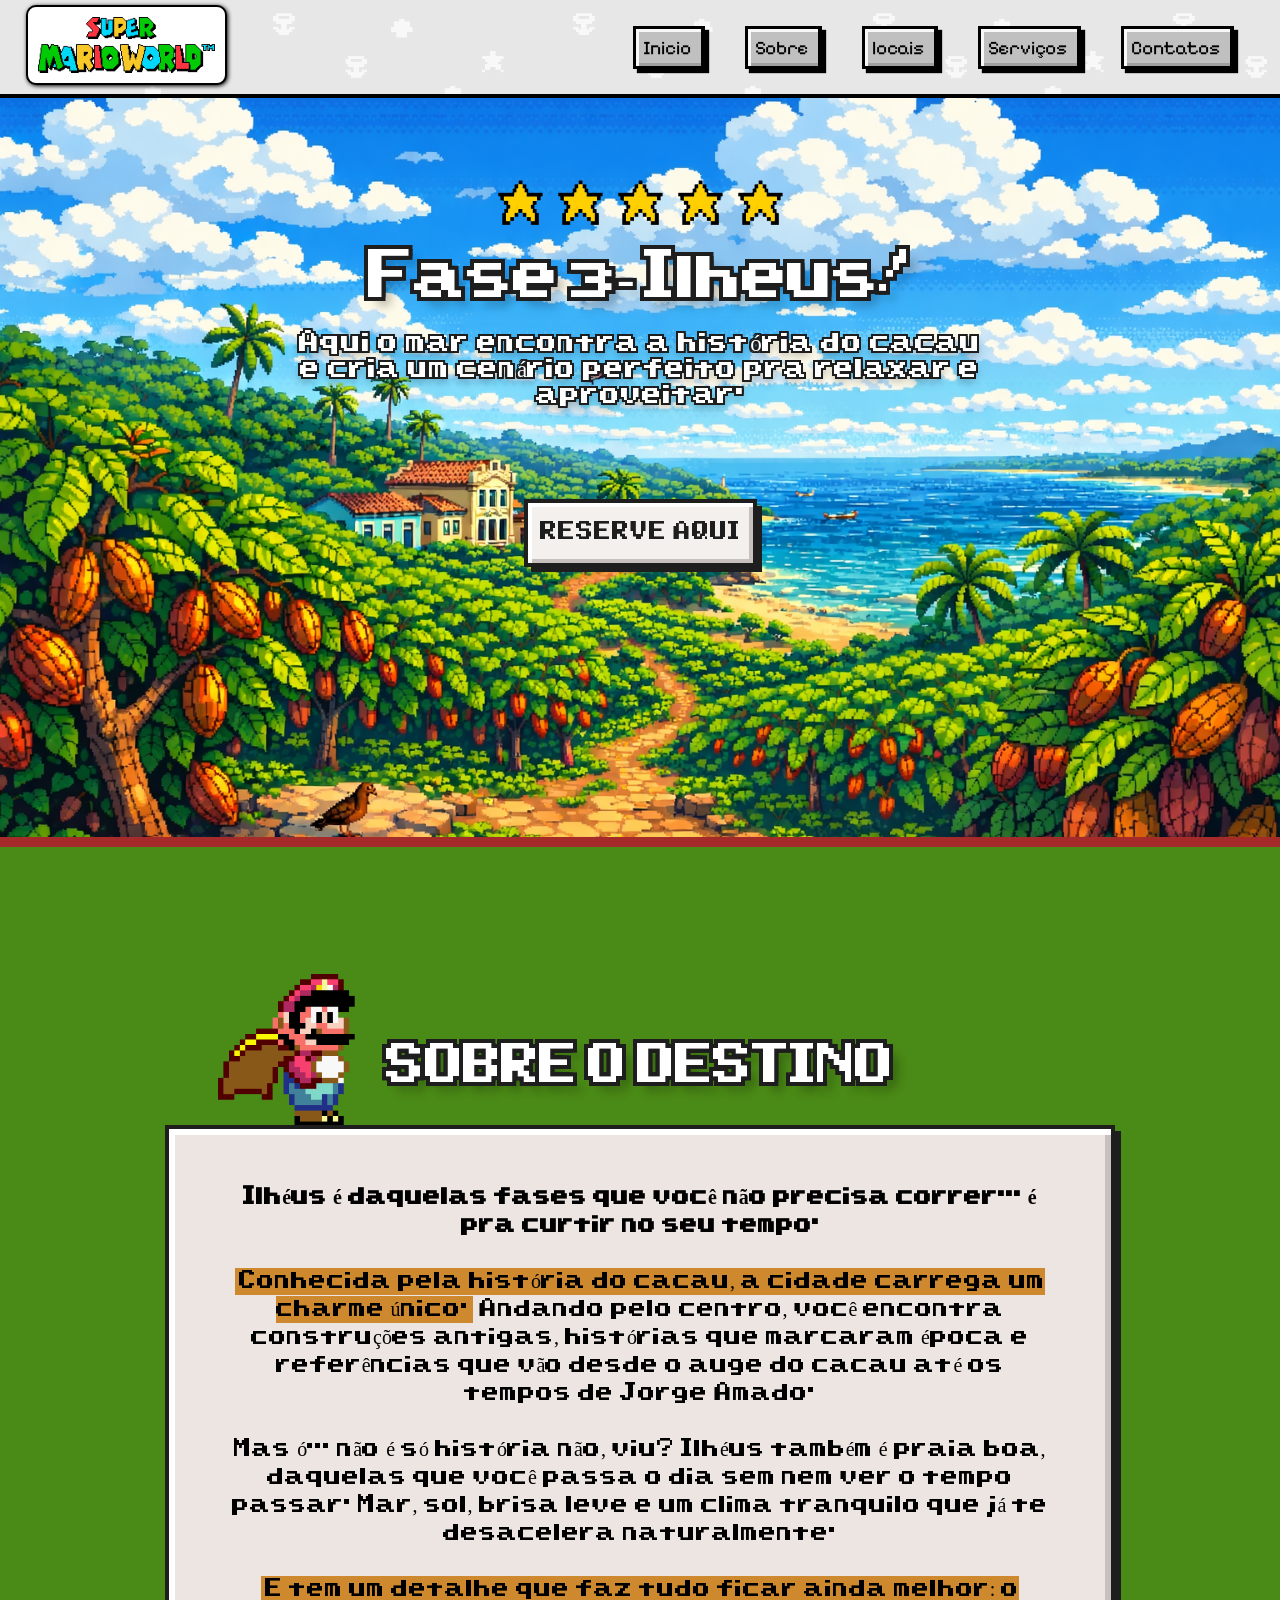
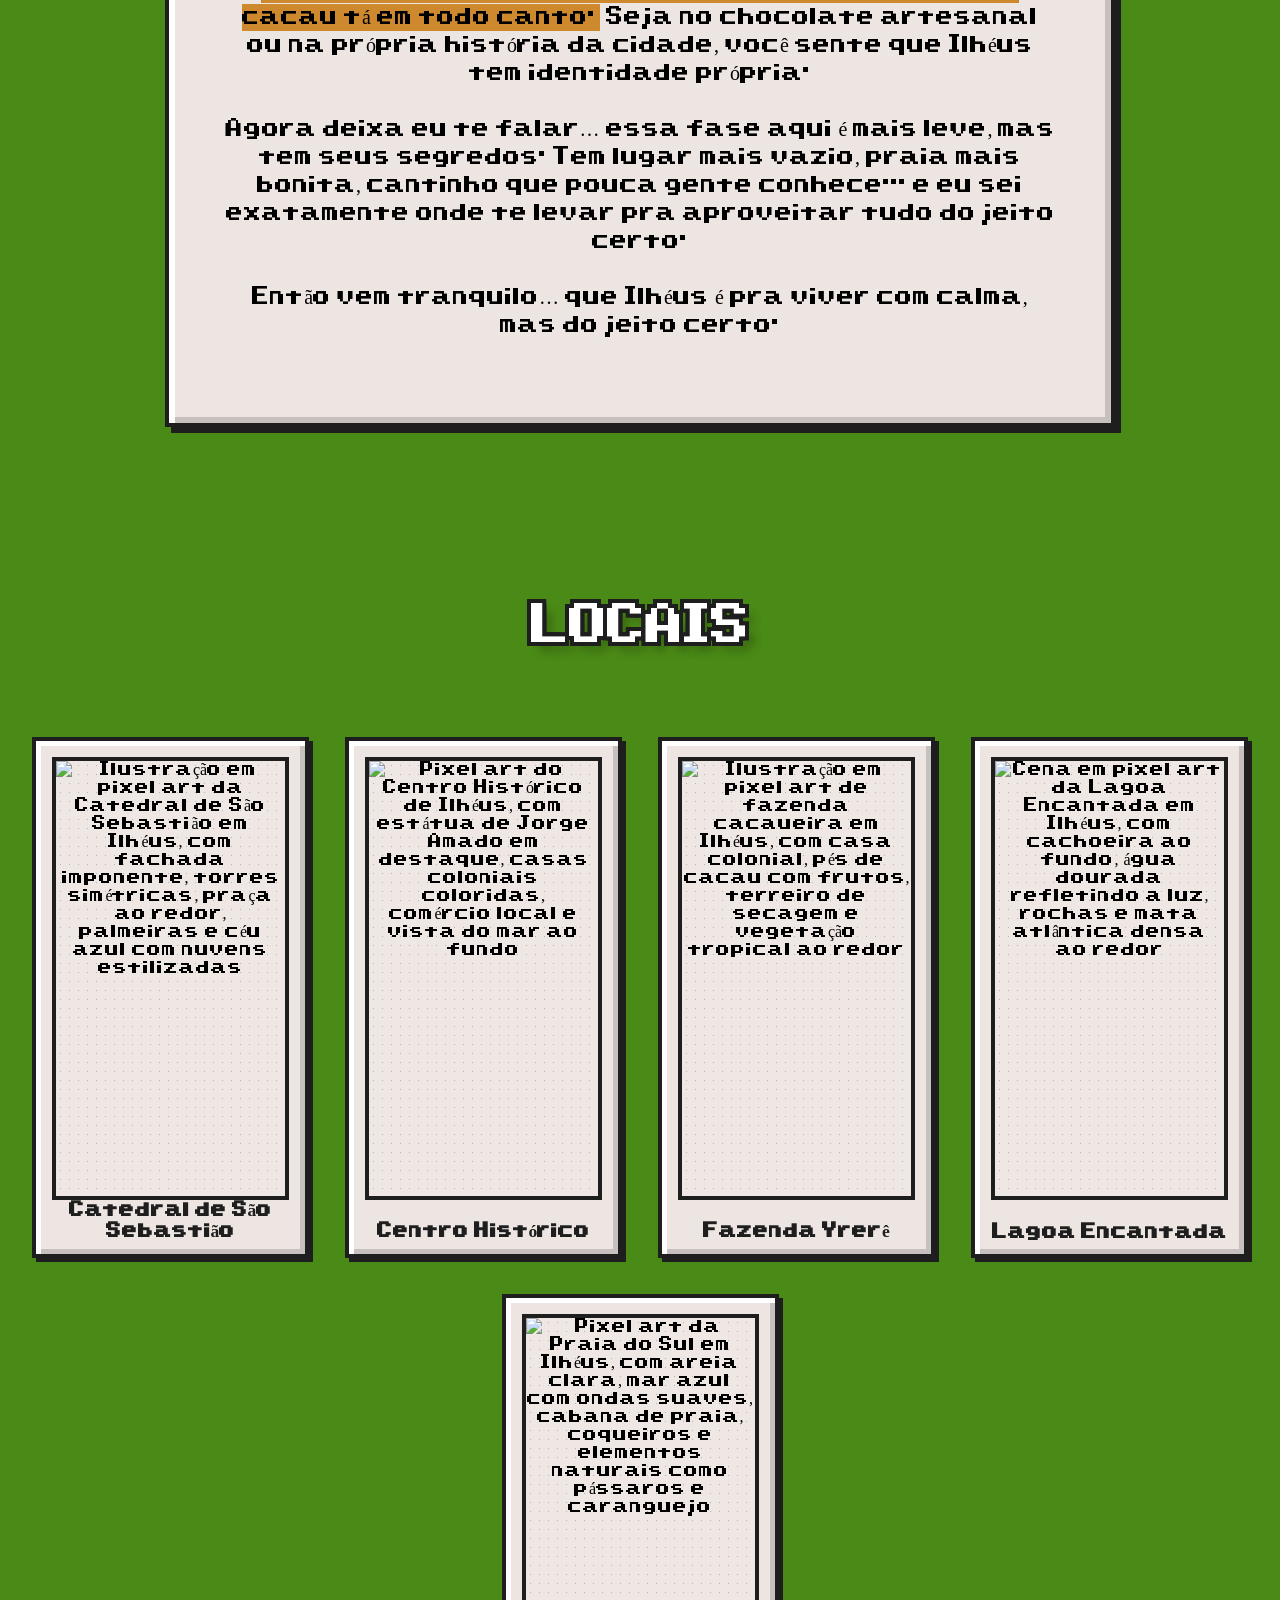
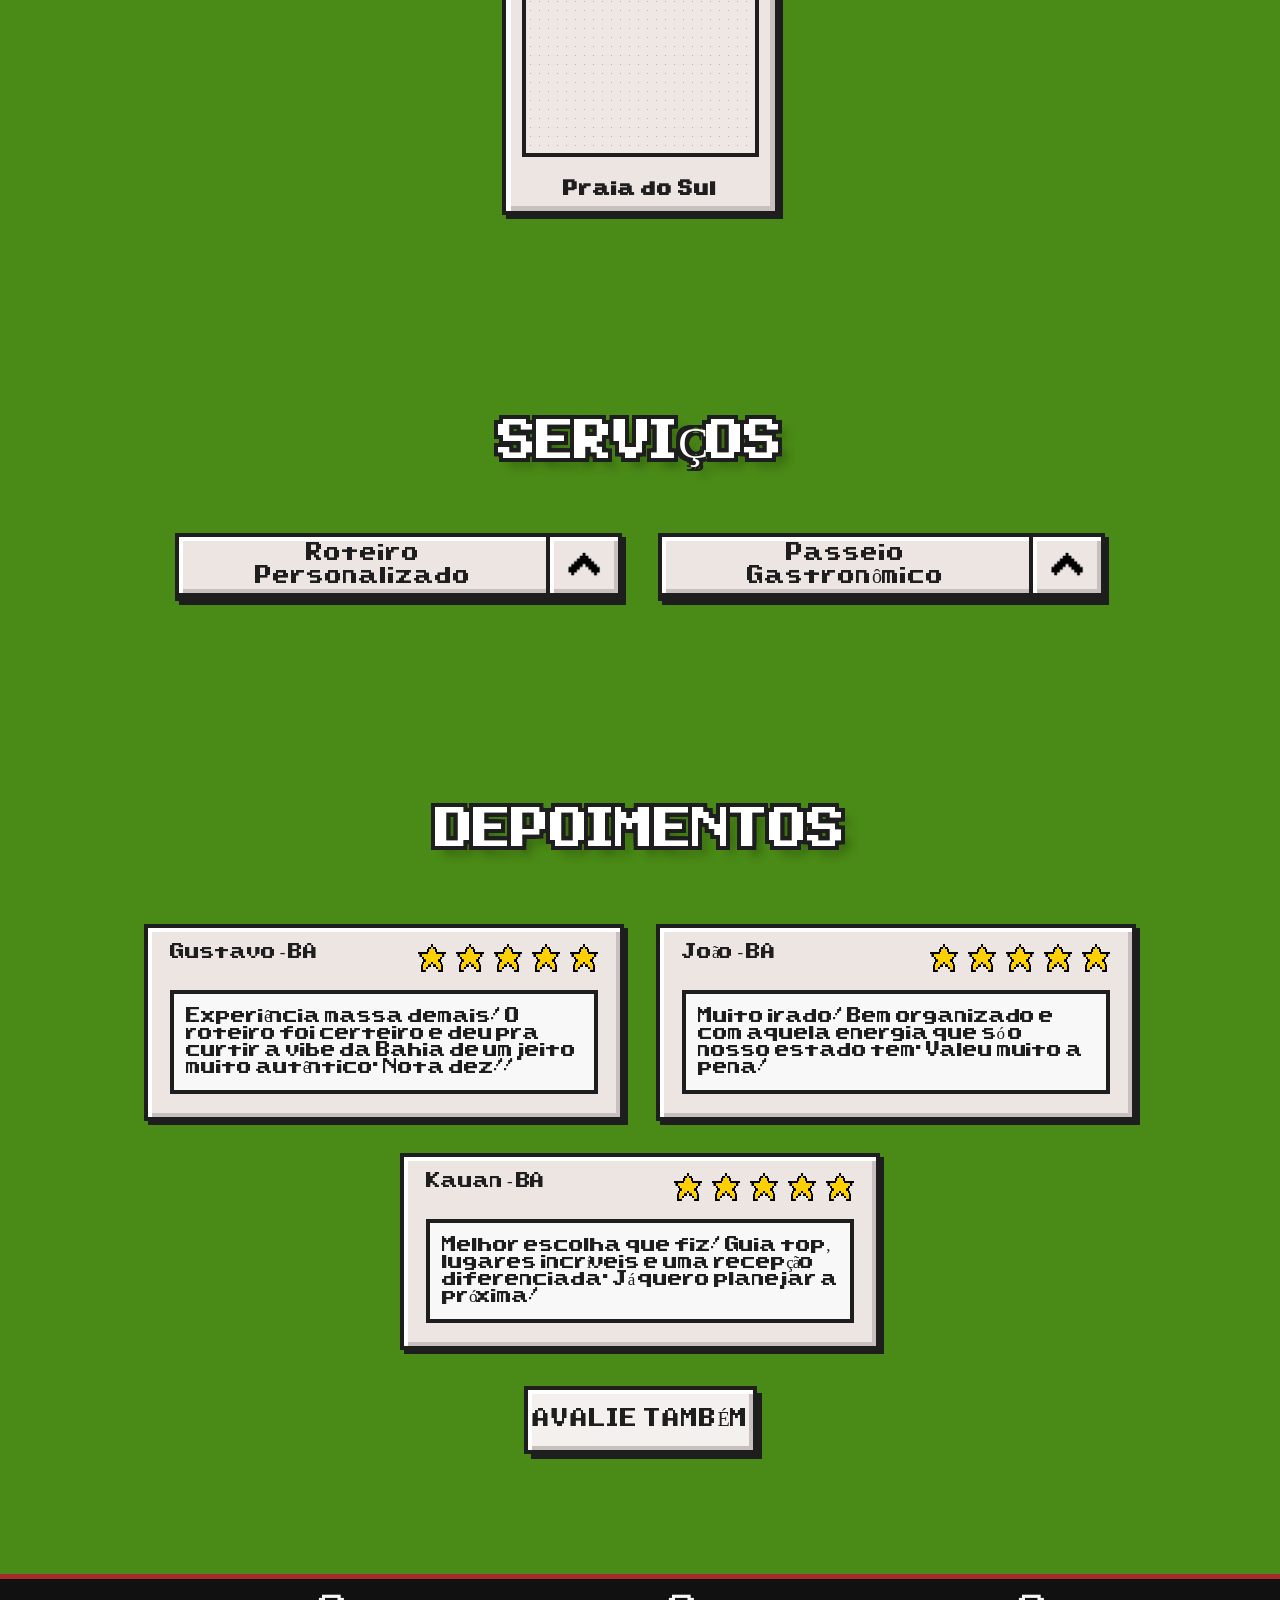
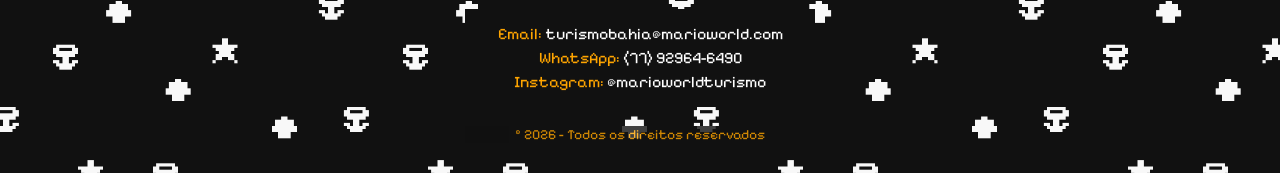
==== Destinos- Mário Guia de Turístico/ilheus.html @ 66b061ff "Add files via upload" ====
<!DOCTYPE html>
<html lang="pt-BR">
    <head>
        <title>Ilhéus- Super Mario World</title>
        <link rel="stylesheet" href="estilização.css">
    </head>
    <body>
     <!--======================================================= Cabeçalho =======================================================-->
    <header>
        <div class="container">
            <nav class="menu-navegacao">
                <a href="../index.html#Inicio">
                    <img src="../imagens/SuperMarioWorldLogo.png" alt="Logo do super Mario World ">
                </a>
                
                <ul id="menu" class="botao-hover">
                    <li><a href="#ilheus">Inicio</a></li>
                    <li><a href="#Sobre">Sobre</a></li>
                    <li><a href="#locais">locais</a></li>
                    <li><a href="#Servicos">Serviços</a></li>
                    <li><a href="#contato">Contatos</a></li>
                </ul>
            </nav>

            <button id="btn-menu" class="botao-abrir-navegacao"></button>
        </div>
    </header>
        <main>
            <!--Destinos JV-->
            <div class="destinos">
                <section id="ilheus">
                    <!--Hero-->
                    <div class="fundo1ilheus">
                        <section class="hero"> 
                            <div class="avaliacao-geral">
                                <img src="./Icons/estrela.png" alt="estrela">
                                <img src="./Icons/estrela.png" alt="estrela">
                                <img src="./Icons/estrela.png" alt="estrela">
                                <img src="./Icons/estrela.png" alt="estrela">
                                <img src="./Icons/estrela.png" alt="estrela">
                            </div>
                            <h1>Fase 3- Ilheus!</h1>
                            <p class="subtitulo">Aqui o mar encontra a história do cacau e cria um cenário perfeito pra relaxar e aproveitar.</p>
                            <form>
                                <button class="cta">RESERVE AQUI</button>
                            </form>
                        </section>
                    </div>
                    <!--Sobre o Destino-->
                    <div class="fundo2ilheus">
                    <section class="sobre" id="Sobre">
                        <h2>SOBRE O DESTINO</h2>
                        <div class="box-sobre">
                        <div class="text3">
                        <p> <strong>Ilhéus é daquelas fases que você não precisa correr... é pra curtir no seu tempo.</strong></p> <br>
                        <p><span class="destaquetext3">Conhecida pela história do cacau, a cidade carrega um charme único.</span> Andando pelo centro, você encontra construções antigas, histórias que marcaram época e referências que vão desde o auge do cacau até os tempos de Jorge Amado.</p> <br>
                        <p>Mas ó... não é só história não, viu? Ilhéus também é praia boa, daquelas que você passa o dia sem nem ver o tempo passar. Mar, sol, brisa leve e um clima tranquilo que já te desacelera naturalmente.</p> <br>
                        <p><span class="destaquetext3">E tem um detalhe que faz tudo ficar ainda melhor: o cacau tá em todo canto.</span> Seja no chocolate artesanal ou na própria história da cidade, você sente que Ilhéus tem identidade própria.</p> <br>
                        <p>Agora deixa eu te falar… essa fase aqui é mais leve, mas tem seus segredos. Tem lugar mais vazio, praia mais bonita, cantinho que pouca gente conhece... e eu sei exatamente onde te levar pra aproveitar tudo do jeito certo.</p> <br>
                        <p>Então vem tranquilo… que Ilhéus é pra viver com calma, mas do jeito certo.</p> <br>
                        </div>
                        </div>
                    </section>
                    <!--Locais-->
                    <section class="locais" id="locais">
                            <h2>LOCAIS</h2>
                            <div class="carrossel-locais">
                                <!-- 1-CATEDRAL DE SÃO SEBASTIÃO -->
                                <article class="card-local">
                                    <div class="imagem-local">
                                        <img src="./Imagens Ilhéus/catedralsaosebastiao.png" alt="Ilustração em pixel art da Catedral de São Sebastião em Ilhéus, com fachada imponente, torres simétricas, praça ao redor, palmeiras e céu azul com nuvens estilizadas">
                                        <div class="info-hover">
                                            <h4>Catedral de São Sebastião</h4>
                                            <p>Uma das construções mais marcantes da cidade, com arquitetura imponente bem no coração de Ilhéus.</p>
                                        </div>
                                        <div class="nome-local">
                                        <h3>Catedral de São Sebastião</h3>
                                        </div>
                                    </div>
                                </article>
                                <!-- 2-CENTRO HISTÓRICO -->
                                <article class="card-local">
                                    <div class="imagem-local">
                                        <img src="./Imagens Ilhéus/centrohistórico.png" alt="Pixel art do Centro Histórico de Ilhéus, com estátua de Jorge Amado em destaque, casas coloniais coloridas, comércio local e vista do mar ao fundo">
                                        <div class="info-hover">
                                            <h4>Centro Histórico</h4>
                                            <p>Casarões antigos, ruas charmosas e muita história ligada ao ciclo do cacau. É onde a cidade mostra sua essência.</p>
                                        </div>
                                        <div class="nome-local">
                                        <h3>Centro Histórico</h3>
                                        </div>
                                    </div>
                                </article>
                                <!-- 3-FAZENDA YRECE -->
                                <article class="card-local">
                                    <div class="imagem-local">
                                        <img src="./Imagens Ilhéus/fazendayrece.png" alt="Ilustração em pixel art de fazenda cacaueira em Ilhéus, com casa colonial, pés de cacau com frutos, terreiro de secagem e vegetação tropical ao redor">
                                        <div class="info-hover">
                                            <h4>Fazenda Yrerê</h4>
                                            <p>Uma experiência imersiva no mundo do cacau, onde você conhece todo o processo até virar chocolate.</p>
                                        </div>
                                        <div class="nome-local">
                                        <h3>Fazenda Yrerê</h3>
                                        </div>
                                    </div>
                                </article>
                                <!-- 4-LAGOA ENCANTADA -->
                                <article class="card-local">
                                    <div class="imagem-local">
                                        <img src="./Imagens Ilhéus/lagoaencantada.png" alt="Cena em pixel art da Lagoa Encantada em Ilhéus, com cachoeira ao fundo, água dourada refletindo a luz, rochas e mata atlântica densa ao redor">
                                        <div class="info-hover">
                                            <h4>Lagoa Encantada</h4>
                                            <p>Um cenário tranquilo cercado por natureza, com águas calmas e um clima perfeito pra relaxar.</p>
                                        </div>
                                        <div class="nome-local">
                                        <h3>Lagoa Encantada</h3>
                                        </div>
                                    </div>
                                </article>
                                <!-- 5-PRAIA DO SUL -->
                                <article class="card-local">
                                    <div class="imagem-local">
                                        <img src="./Imagens Ilhéus/praiadosul.png" alt="Pixel art da Praia do Sul em Ilhéus, com areia clara, mar azul com ondas suaves, cabana de praia, coqueiros e elementos naturais como pássaros e caranguejo">
                                        <div class="info-hover">
                                            <h4>Praia do Sul</h4>
                                            <p>Mais tranquila e extensa, perfeita pra relaxar e curtir o mar com mais sossego.</p>
                                        </div>
                                        <div class="nome-local">
                                        <h3>Praia do Sul</h3>
                                        </div>
                                    </div>
                                </article>
                            </div>
                    </section>
                    <!--Serviços-->
                    <section class="servicos" id="Servicos">
                            <h2>SERVIÇOS</h2>
                            <div class="lista-servicos">
                                <details class="servico-card">
                                <summary class="servico-topo">
                                    <span class="servico-titulo">Roteiro Personalizado</span>
                                    <span class="servico-icone"><img src="./Icons/setavertical.png"></span>
                                </summary>

                                <div class="servico-conteudo">
                                    <img src="./Gifs/giff6.png" alt="Mapa em pixel art estilo retrô representando Ilhéus, com litoral cercado pelo mar, rios, vegetação tropical e construções históricas. Caminhos interligados conectam diferentes pontos turísticos, enquanto Mario percorre o trajeto, simbolizando a criação de um roteiro personalizado pela região.">
                                </div>
                                </details>

                                <details class="servico-card">
                                <summary class="servico-topo">
                                    <span class="servico-titulo">Passeio Gastronômico</span>
                                    <span class="servico-icone"><img src="./Icons/setavertical.png"></span>
                                </summary>

                                <div class="servico-conteudo">
                                    <img src="./Gifs/giff7.png" alt="Cenário em pixel art estilo plataforma ambientado em Ilhéus, com arquitetura histórica, ruas elevadas e vista para o mar ao fundo. Mario caminha pelo cenário enquanto ícones flutuantes de cacau aparecem no ar, representando a tradição local e a experiência gastronômica ligada ao chocolate e aos produtos da região.">
                                </div>
                                </details>
                            </div>
                    </section>
                    <!--Depoimentos-->
                    <section class="depoimentos">
                            <h2>DEPOIMENTOS</h2>
                            <div class="depoimentos-lista">
                                <article class="depoimento-card">
                                <div class="depoimento-topo">
                                    <h3>Gustavo - BA</h3>
                                    <div class="depoimento-estrelas">
                                        <img src="./Icons/estrela.png" alt="estrela">
                                        <img src="./Icons/estrela.png" alt="estrela">
                                        <img src="./Icons/estrela.png" alt="estrela">
                                        <img src="./Icons/estrela.png" alt="estrela">
                                        <img src="./Icons/estrela.png" alt="estrela">
                                    </div>
                                </div>
                                <p>Experiência massa demais! O roteiro foi certeiro e deu pra curtir a vibe da Bahia de um jeito muito autêntico. Nota dez!!</p>
                                </article>
                                <article class="depoimento-card">
                                <div class="depoimento-topo">
                                    <h3>João - BA</h3>
                                    <div class="depoimento-estrelas">
                                        <img src="./Icons/estrela.png" alt="estrela">
                                        <img src="./Icons/estrela.png" alt="estrela">
                                        <img src="./Icons/estrela.png" alt="estrela">
                                        <img src="./Icons/estrela.png" alt="estrela">
                                        <img src="./Icons/estrela.png" alt="estrela">
                                    </div>
                                </div>
                                <p>Muito irado! Bem organizado e com aquela energia que só o nosso estado tem. Valeu muito a pena!</p>
                                </article>
                                <article class="depoimento-card">
                                <div class="depoimento-topo">
                                    <h3>Kauan - BA</h3>
                                    <div class="depoimento-estrelas">
                                        <img src="./Icons/estrela.png" alt="estrela">
                                        <img src="./Icons/estrela.png" alt="estrela">
                                        <img src="./Icons/estrela.png" alt="estrela">
                                        <img src="./Icons/estrela.png" alt="estrela">
                                        <img src="./Icons/estrela.png" alt="estrela">
                                    </div>
                                </div>
                                <p>Melhor escolha que fiz! Guia top, lugares incríveis e uma recepção diferenciada. Já quero planejar a próxima!</p>
                                </article>
                            </div>
                            <!--Inputs-->
                            <div>
                                <button type="button" class="cta" onclick="document.getElementById('modal-ilheus').showModal()">AVALIE TAMBÉM</button>
                                <dialog id="modal-ilheus">
                                <form method="dialog">
                                    <div class="campo-nome">
                                        <label>Nome:</label> <br>
                                        <input type="text" required placeholder="Digite seu nome completo aqui..."> <br>
                                    </div>
                                    <div class="campo-email">
                                        <label>Email:</label> <br>
                                        <input type="email" required placeholder="Digite seu e-mail aqui..."> <br>
                                    </div>
                                    <div class="campo-localizacao">
                                        <label for="estado">Localização:</label> <br>
                                        <select id="estado" required>
                                            <option value="" disabled selected>Selecione seu estado:</option>
                                            <option value="AC">Acre</option>
                                            <option value="AL">Alagoas</option>
                                            <option value="AP">Amapá</option>
                                            <option value="AM">Amazonas</option>
                                            <option value="BA">Bahia</option>
                                            <option value="CE">Ceará</option>
                                            <option value="DF">Distrito Federal</option>
                                            <option value="ES">Espírito Santo</option>
                                            <option value="GO">Goiás</option>
                                            <option value="MA">Maranhão</option>
                                            <option value="MT">Mato Grosso</option>
                                            <option value="MS">Mato Grosso do Sul</option>
                                            <option value="MG">Minas Gerais</option>
                                            <option value="PA">Pará</option>
                                            <option value="PB">Paraíba</option>
                                            <option value="PR">Paraná</option>
                                            <option value="PE">Pernambuco</option>
                                            <option value="PI">Piauí</option>
                                            <option value="RJ">Rio de Janeiro</option>
                                            <option value="RN">Rio Grande do Norte</option>
                                            <option value="RS">Rio Grande do Sul</option>
                                            <option value="RO">Rondônia</option>
                                            <option value="RR">Roraima</option>
                                            <option value="SC">Santa Catarina</option>
                                            <option value="SP">São Paulo</option>
                                            <option value="SE">Sergipe</option>
                                            <option value="TO">Tocantins</option>
                                        </select> 
                                    </div>
                                    <div class="avaliacao-individual">
                                    <label>Sua Avaliação:</label> <br>
                                        <img src="./Icons/estrela.png">
                                        <img src="./Icons/estrela.png">
                                        <img src="./Icons/estrela.png">
                                        <img src="./Icons/estrela.png">
                                        <img src="./Icons/estrela.png">
                                    </div>
                                    <div>
                                        <label>Digite seu comentário:</label> <br>
                                        <textarea placeholder="Digite aqui..."></textarea> <br>
                                    </div>
                                    <div>
                                        <input type="checkbox"><label>Desejo receber novidades e promoções por e-mail.</label> <br>
                                    </div>
                                    <div>
                                        <button type="button" onclick="document.getElementById('modal-ilheus').close()">NÃO ENVIAR</button> 
                                        <button type="submit">ENVIAR</button>
                                    </div>
                                </form>
                                </dialog>
                            </div>
                    </section>
                    </div>
                </section>
            </div>
        </main>
        <footer id="contato" class="rodape">
        <div class="container-rodape">
            <div class="contato">
                <p>Email: <a href="mailto:turismobahia@marioworld.com">turismobahia@marioworld.com</a></p>
                <p>WhatsApp: <a href="https://wa.me/5599999999999" target="_blank">(77) 92964-6490</a></p>
                <p>Instagram: <a href="https://instagram.com/seuusuario" target="_blank">@marioworldturismo</a></p>
            </div>

            <div class="direitos">
                <p>© 2026 - Todos os direitos reservados</p>
            </div>
        </div>
        </footer>
        <script src="script.js"></script>
    </body>
</html>
---- Destinos- Mário Guia de Turístico/estilização.css ----
/* Declaração de Fonte */
@font-face {
  font-family: 'FontePadrao';
  src: url('./Fontes/fontsupermario.ttf');
}
@font-face {
  font-family: "FontePadrão";
  src: url('../Destinos- Mário Guia de Turístico/Fontes/PixelifySans-VariableFont_wght.ttf');
}

/* Padronização */
* {
  margin: 0;
  padding: 0;
  box-sizing: border-box;
}
html {
  scroll-padding-top: 80px;
  scroll-behavior: smooth;
}

header, footer{
  font-family: "FontePadrão";
}

body {
  padding-top: 80px;
  width: 100%;
  margin: 0 auto;
  text-align: center;
  font-family: 'FontePadrao';
}

button,
input,
textarea,
select {
  font-family: 'FontePadrao';
}

h1 {
  font-size: 54px;
  font-weight: 400;
  line-height: 0.95;
  letter-spacing: -0.06em;
  text-align: center;
  color: #ffffff;

  width: 602px;
  margin: 0 auto;
  padding-bottom: 25px;

  text-shadow:
    4px 0 0 #1e1e1e,
    -4px 0 0 #1e1e1e,
    0 4px 0 #1e1e1e,
    0 -4px 0 #1e1e1e,
    4px 4px 0 #1e1e1e,
    -4px -4px 0 #1e1e1e,
    4px -4px 0 #1e1e1e,
    -4px 4px 0 #1e1e1e,
    9px 9px 9.4px rgba(0, 0, 0, 0.25);
}

h2 {
  font-size: 45px;
  font-weight: 400;
  line-height: 0.95;
  letter-spacing: -0.06em;
  text-align: center;
  color: #ffffff;

  width: 602px;
  margin: 0 auto;
  padding-bottom: 35px;

  text-shadow:
    4px 0 0 #1e1e1e,
    -4px 0 0 #1e1e1e,
    0 4px 0 #1e1e1e,
    0 -4px 0 #1e1e1e,
    4px 4px 0 #1e1e1e,
    -4px -4px 0 #1e1e1e,
    4px -4px 0 #1e1e1e,
    -4px 4px 0 #1e1e1e,
    9px 9px 9.4px rgba(0, 0, 0, 0.25);
}

.sobre h2 {
  position: relative;
}

.sobre h2::before {
  content: "";
  position: absolute;
  left: -150px; /* distância da esquerda */
  transform: translateY(-60%);

  width: 200px;
  height: 200px;

  background-image: url("giffmario.gif");
  background-size: contain;
  background-repeat: no-repeat;
}

/* Hero */

.fundo1chapada, .fundo1ilheus, .fundo1porto, .fundo1salvador{
  background-size: cover;
  background-repeat: no-repeat;
  background-position: center;

  padding-top: 100px;
  padding-bottom: 250px;

  border-bottom: 10px solid brown;
}
.fundo1chapada {
  background-image: url(./Wallpapers/Fundo1/1_wallpaper.png);
}

.fundo1salvador{
  background-image: url(./Wallpapers/Fundo1/2_wallpaper.png);
}

.fundo1ilheus{
  background-image: url(./Wallpapers/Fundo1/3_wallpaper.png);
  padding-bottom: 270px;
}

.fundo1porto{
  background-image: url(./Wallpapers/Fundo1/4_wallpaper.png);
}

.avaliacao-geral img{
  margin-bottom: 15px;
  width: 45px;
  height: 45px;
}

.avaliacao-geral {
  display: flex;
  justify-content: center;
  align-items: center;
  gap: 15px;
  margin-bottom: 15px;
}

.subtitulo {
  color: #ffffff;
  font-size: 23px;
  text-align: center;
  width: 700px;
  min-height: 38px;
  margin: 0 auto;
  padding-bottom: 90px;

  text-shadow:
    2px 0 0 #1E1E1E,
    -2px 0 0 #1E1E1E,
    0 2px 0 #1E1E1E,
    0 -2px 0 #1E1E1E,
    2px 2px 0 #1E1E1E,
    -2px 2px 0 #1E1E1E,
    2px -2px 0 #1E1E1E,
    -2px -2px 0 #1E1E1E,
    0 5px 8px rgba(0, 0, 0, 0.35);
}

.cta {
  margin: 0 auto;
  width: 233px;
  height: 68px;

  display: flex;
  align-items: center;
  justify-content: center;

  border: 4px solid #1E1E1E;
  border-radius: 0;
  background-color: #F3F0EE;

  color: #1E1E1E;
  font-size: 20px;
  line-height: 1;
  text-align: center;

  cursor: pointer;
  position: relative;
  box-sizing: border-box;
  overflow: hidden;

  box-shadow:
    6px 6px 0 -1px #1E1E1E,
    inset 4px 4px 0 0 #FFFFFF,
    inset -4px -4px 0 0 #C8BFBF;

  transition: transform 0.12s ease, box-shadow 0.12s ease;
}

.cta:hover {
  transform: translateY(-2px);
  box-shadow:
    6px 6px 0 #1E1E1E,
    inset 2px 2px 0 #FFFFFF,
    inset -2px -2px 0 #C8BFBF;
}

.cta:active {
  transform: translateY(2px);
  box-shadow:
    2px 2px 0 #1E1E1E,
    inset 2px 2px 0 #FFFFFF,
    inset -2px -2px 0 #C8BFBF;
}



/* Sobre o Destino */
.sobre {
  display: flex;
  flex-direction: column;
  padding-top: 200px;
  padding-bottom: 90px;
}

.text1 {
  width: 100%;
  max-width: 900px;   /* largura ideal de leitura */
  margin: 0 auto;     /* centraliza o texto dentro da box */
  text-align: center;
  font-size: 18px;
  line-height: 1.6;
}

.box-sobre {
  width:100%;
  max-width: 950px;
  min-height: 571px;
  background: #ede5e2;
  border: 4px solid #1e1e1e;
  box-sizing: border-box;
  padding: 55px 55px;

  margin: 0 auto; /* 🔥 ISSO CENTRALIZA */

  /* sombra externa */
  box-shadow:
    6px 6px 0 #1E1E1E,
    inset 6px 6px 0 #FFFFFF,
    inset -6px -6px 0 #C8BFBF;
}

/* responsivo */
@media (max-width: 900px) {
  .sobre h2 {
    font-size: 36px;
  }

  .box-sobre {
    max-width: 95%;
    padding: 32px 24px;
    min-height: auto;
  }

  .text1 {
    font-size: 14px;
    line-height: 1.6;
  }
}

@media (max-width: 600px) {
  .sobre h2 {
    font-size: 24px;
  }

  .box-sobre {
    padding: 24px 18px;
  }

  .text1 {
    font-size: 11px;
    line-height: 1.7;
  }

  .text1 p {
    margin-bottom: 20px;
  }
}

.destaquetext1{
  background: #6bbafa;
  padding: 2px 4px;
}

.text2 {
  font-size: 20px;
  max-width: 950px;   /* controla largura do texto */
  margin: 0 auto;     /* centraliza */
  text-align: center; /* já combina com seu layout */
  line-height: 1.4;
}

.destaquetext2 {
  background: #f34a4a;
  padding: 2px 4px;
}

.text3 {
  font-size: 20px;
  max-width: 950px;   /* controla largura do texto */
  margin: 0 auto;     /* centraliza */
  text-align: center; /* já combina com seu layout */
  line-height: 1.4;
}
.destaquetext3{
  background: #ce892e;
  padding: 2px 4px
}

.text4 {
  font-size: 20px;
  max-width: 950px;   /* controla largura do texto */
  margin: 0 auto;     /* centraliza */
  text-align: center; /* já combina com seu layout */
  line-height: 1.4;
}

.destaquetext4{
  background: #49ca54;
  padding: 2px 4px
}

.fundo2chapada {
  background-color: #e0973b;
}

.fundo2salvador {
  background-color: #3792d1;
}

.fundo2ilheus{
  background-color: #4a8a16;
}

.fundo2porto{
  background-color: #feea88;
}

.box-sobre {
  position: relative; /* importante */
}



/* Paisagens */
.paisagens {
  padding: 90px 0;
  display: flex;
  flex-direction: column;
  align-items: center;
  gap: 32px;
}

.galeria {
    width: min(1080px, 100%);
    aspect-ratio: 1080 / 553;
    background-color: #EDE5E2;
    border: 4px solid #1E1E1E;
    box-sizing: border-box;
    position: relative;
    overflow: visible;
    display: flex;
    align-items: center;
    justify-content: center;
    box-shadow:
        6px 6px 0 #1E1E1E,
        inset 6px 6px 0 #FFFFFF,
        inset -6px -6px 0 #C8BFBF;
}

.galeria:after {
  content: "";
  position: absolute;
  inset: 0;
  pointer-events: none;
  opacity: 0.08;
  background-image: radial-gradient(#000000 0.4px, transparent 0.4px);
  background-size: 7px 7px;
}

.galeria-trilho {
  width: calc(100% - 52px);
  height: calc(100% - 52px);
  border: 4px solid #1E1E1E;
  background-color: #F4EFEC;
  overflow: hidden;
  position: relative;
  box-sizing: border-box;
  z-index: 1;
}

.galeria-trilho:after {
  content: "";
  position: absolute;
  inset: 0;
  pointer-events: none;

  box-shadow: inset 14px 14px 18px rgba(0, 0, 0, 0.28);

  z-index: 2;
}

.slide {
  position: absolute;
  inset: 0;
  opacity: 0;
  transform: scale(1.08);
  transition: opacity 0.4s ease, transform 0.4s ease;
  width: 100%;
  height: 100%;
  object-fit: cover;
}

.slide.ativo {
  opacity: 1;
  transform: scale(1);
  z-index: 1;
}

.galeria-trilho img {
  width: 100%;
  height: 100%;
  object-fit: cover;

}

.galeria-wrapper {
  width: 100%;
  max-width: 1200px;
  padding: 0 16px;
  box-sizing: border-box;
  display: flex;
  align-items: center;
  justify-content: center;
  gap: 40px;
}

.controle {
  width: 56px;
  height: 56px;
  background-color: #EDE5E2;
  border: 4px solid #1E1E1E;
  cursor: pointer;
  flex-shrink: 0;
  box-sizing: border-box;
  display: flex;
  align-items: center;
  justify-content: center;
  box-shadow:
    4px 4px 0 #1E1E1E,
    inset 2px 2px 0 #FFFFFF,
    inset -2px -2px 0 #C8BFBF;
  transition: transform 0.12s ease, box-shadow 0.12s ease, filter 0.12s ease;
}

.controle.anterior,
.controle.proximo {
  display: flex;
  align-items: center;
  justify-content: center;
}

.controle img {
  width: 70px;
  height: 70px;
}

.controle:hover {
  transform: translateY(-2px);
  box-shadow:
    6px 6px 0 #1E1E1E,
    inset 2px 2px 0 #FFFFFF,
    inset -2px -2px 0 #C8BFBF;
  filter: brightness(1.03);
}

.controle:active {
  transform: translateY(2px);
  box-shadow:
    2px 2px 0 #1E1E1E,
    inset 2px 2px 0 #FFFFFF,
    inset -2px -2px 0 #C8BFBF;
  filter: brightness(0.96);
}



/* Cidades, Vilas e Locais*/
.locais {
  padding: 90px 0;
  display: flex;
  flex-direction: column;
  align-items: center;
  gap: 32px;
  overflow-x: hidden;
}

.carrossel-locais {
  width: 100%;
  max-width: 1600px;
  margin: 0 auto;

  display: flex;
  flex-wrap: wrap;
  justify-content: center;
  gap: 36px;

  grid-template-columns: repeat(auto-fit, 277px);
  justify-content: center;
  gap: 36px 36px;

  padding: 20px 32px 28px;
  box-sizing: border-box;
}

.carrossel-locais::-webkit-scrollbar {
  height: 10px;
}

.carrossel-locais::-webkit-scrollbar-track {
  background: rgba(0, 0, 0, 0.12);
}

.carrossel-locais::-webkit-scrollbar-thumb {
  background: #EDE5E2;
  border: 2px solid #1E1E1E;
}

.card-local {
  max-width: 277px;
  flex: 0 0 277px;
  margin: 0;
}

.imagem-local {
  width: 277px;
  height: 521px;
  background-color: #EDE5E2;
  border: 4px solid #1E1E1E;
  box-sizing: border-box;
  position: relative;
  overflow: visible;
  box-shadow:
    4px 4px 0 #1E1E1E,
    inset 5px 5px 0 #FFFFFF,
    inset -5px -5px 0 #C8BFBF;
  transition: transform 0.12s ease, box-shadow 0.12s ease, filter 0.12s ease;

  display: flex;
  flex-direction: column;
  align-items: center;
}

.imagem-local:hover {
  transform: translateY(-4px);
  box-shadow:
    6px 6px 0 #1E1E1E,
    inset 5px 5px 0 #FFFFFF,
    inset -5px -5px 0 #C8BFBF;
  filter: brightness(1.02);
}

.imagem-local:active {
  transform: translateY(1px);
  box-shadow:
    3px 3px 0 #1E1E1E,
    inset 5px 5px 0 #FFFFFF,
    inset -5px -5px 0 #C8BFBF;
}

.imagem-local::before {
  content: "";
  position: absolute;
  top: 16px;
  left: 16px;
  right: 16px;
  bottom: 54px;
  border: 4px solid #1E1E1E;
  background-color: #F4EFEC;
  background-image: radial-gradient(#000000 0.5px, transparent 0.5px);
  background-size: 9px 9px;
  opacity: 0.22;
  pointer-events: none;
  z-index: 1;
}

.imagem-local img {
  position: absolute;
  top: 16px;
  left: 16px;
  width: calc(100% - 32px);
  height: calc(100% - 70px);
  object-fit: cover;
  border: 4px solid #1E1E1E;
  box-sizing: border-box;
  z-index: 2;
  display: block;
}

.nome-local {
  position: absolute;
  bottom: 12px;
  left: 0;
  width: 100%;
  text-align: center;
  z-index: 2;
}

.nome-local h3 {
  margin: 0;
  font-size: 1.1rem;
  color: #1E1E1E;
}

/* Painel de informação */
.info-hover {
  position: absolute;
  left: -20px;
  bottom: -18px;
  width: 238px;
  min-height: 207px;
  background-color: #EDE5E2;
  border: 4px solid #1E1E1E;
  box-sizing: border-box;
  padding: 18px 18px 16px;
  z-index: 10;

  box-shadow:
    4px 4px 0 #1E1E1E,
    inset 4px 4px 0 #FFFFFF,
    inset -4px -4px 0 #C8BFBF;

  opacity: 0;
  visibility: hidden;
  pointer-events: none;
  transform: translateY(8px) scale(0.96);
  transition: opacity 0.18s ease, transform 0.18s ease, visibility 0.18s ease;
}

.card-local.ativo .info-hover {
  opacity: 1;
  visibility: visible;
  pointer-events: auto;
  transform: translateY(0) scale(1);
}

.info-hover h4 {
  margin: 0 40px 10px 0;
  font-size: 1.6rem;
  color: #1E1E1E;
  text-align: center;
}

.info-hover p {
  margin: 0;
  font-size: 1rem;
  line-height: 1.15;
  color: #1E1E1E;
  text-align: center;
}

.info-hover p {
  margin: 0;
  font-size: 1rem;
  line-height: 1.15;
  color: #1E1E1E;
}

.fechar-info {
  position: absolute;
  top: 0;
  right: 0;
  width: 42px;
  height: 42px;
  border: 4px solid #1E1E1E;
  background-color: #EDE5E2;
  color: #1E1E1E;
  font-size: 1.5rem;
  font-family: inherit;
  cursor: pointer;
  box-sizing: border-box;
  box-shadow:
    inset 2px 2px 0 #FFFFFF,
    inset -2px -2px 0 #C8BFBF;
}

.fechar-info:hover {
  filter: brightness(1.03);
}

.fechar-info:active {
  transform: translateY(1px);
}

/* Responsivo */
@media (max-width: 768px) {
  .carrossel-locais {
    max-width: 100%;
    gap: 24px;
    padding: 20px 16px 28px;
  }

  .card-local,
  .imagem-local {
    width: 240px;
  }

  .card-local {
    flex: 0 0 240px;
  }

  .imagem-local {
    height: 470px;
  }

  .info-hover {
    left: 50%;
    transform: translateX(-50%) translateY(8px) scale(0.96);
    width: 220px;
  }

  .card-local.ativo .info-hover {
    transform: translateX(-50%) translateY(0) scale(1);
  }

      body{
        padding-top: 65px;
    }
/*===========================================================================Cabeçalho========*/
    .container{
        display: flex;
        justify-content: space-between;
    }
    .botao-abrir-navegacao{
        display: flex;
    }
    .menu-navegacao img{
        max-height: 60px;
        width: auto;
    }
    #menu {
    display: none;
    }
    #menu.ativo{
    display: flex;
    }
    .menu-navegacao{
    display: block;
    justify-content: space-between;
    align-items: center; 
    }
    .menu-navegacao ul{
    list-style: none;
    display: flex;
    flex-direction: column;
    }
    #menu a{
        font-size: 1rem;
        padding: 10px;
    }
}



/* SERVIÇOS */
 
.servicos {
  padding: 90px 0;
  display: flex;
  flex-direction: column;
  align-items: center;
  gap: 32px;
}

.lista-servicos {
  width: 100%;
  display: flex;
  justify-content: center;
  align-items: flex-start;
  gap: 36px;
  flex-wrap: wrap;
}

.servico-card {
  width: 447px;
  background-color: #EDE5E2;
  border: 4px solid #1E1E1E;
  box-sizing: border-box;
  box-shadow:
    4px 4px 0 #1E1E1E,
    inset 4px 4px 0 #FFFFFF,
    inset -4px -4px 0 #C8BFBF;
  overflow: hidden;
}

/* remove marcador padrão do summary */
.servico-topo {
  list-style: none;
}

.servico-topo::-webkit-details-marker {
  display: none;
}

.servico-topo {
  width: 100%;
  min-height: 60px;
  display: flex;
  align-items: stretch;
  justify-content: space-between;
  cursor: pointer;
  background-color: #EDE5E2;
  border-bottom: 4px solid #1E1E1E;
  box-sizing: border-box;
  box-shadow:
      inset 4px 4px 0 #FFFFFF,
      inset -4px -4px 0 #C8BFBF;
}

.servico-titulo {
  flex: 1;
  display: flex;
  align-items: center;
  justify-content: center;
  padding: 0 24px;
  font-size: 20px;
  color: #1E1E1E;
  text-align: center;
}

/* botão/ícone à direita */
.servico-icone {
  width: 72px;
  min-width: 72px;
  border-left: 4px solid #1E1E1E;
  display: flex;
  align-items: center;
  justify-content: center;
  position: relative;
  background-color: #EDE5E2;
  box-shadow:
    inset 4px 4px 0 #FFFFFF,
    inset -4px -4px 0 #C8BFBF;
}

.servico-icone img {
  width: 35px;
  height: 35px;
  transition: transform 0.28s ease;
}

/* animação da seta quando abre */
.servico-card[open] .servico-icone img {
  transform: rotate(180deg);
}

/* área do conteúdo com animação */
.servico-conteudo {
  display: grid;
  grid-template-rows: 0fr;
  transition: grid-template-rows 0.35s ease;
  background-color: #EDE5E2;
}

.servico-card[open] .servico-conteudo {
  grid-template-rows: 1fr;
}

/* wrapper interno para esconder bonitinho */
.servico-conteudo-inner {
  overflow: hidden;
}

/* moldura interna */
.servico-midia {
  margin: 14px;
  border: 4px solid #1E1E1E;
  background-color: #F4EFEC;
  position: relative;
  overflow: hidden;
  min-height: 295px;
  box-sizing: border-box;
}

/* pontilhado do fundo */
.servico-midia::before {
  content: "";
  position: absolute;
  inset: 0;
  background-image: radial-gradient(#000000 1px, transparent 1px);
  background-size: 30px 30px;
  opacity: 0.22;
  pointer-events: none;
  z-index: 1;
}

/* imagem/gif */
.servico-midia img {
  width: 100%;
  height: 100%;
  min-height: 295px;
  object-fit: cover;
  display: block;
  position: relative;
  z-index: 0;
  opacity: 0;
  transform: scale(0.97);
  transition: opacity 0.35s ease, transform 0.35s ease;
}

/* quando abre, a mídia entra suave */
.servico-card[open] .servico-midia img {
  opacity: 1;
  transform: scale(1);
}

/* hover do topo */
.servico-topo:hover {
  filter: brightness(1.02);
}

/* sensação de botão apertando */
.servico-topo:active {
  filter: brightness(0.97);
}



/* DEPOIMENTOS */
.depoimentos {
  padding: 120px 0;
  display: flex;
  flex-direction: column;
  align-items: center;
  gap: 36px;
}

/* lista dos cards */
.depoimentos-lista {
  width: 100%;
  max-width: 1745px;
  display: flex;
  justify-content: center;
  gap: 32px;
  flex-wrap: wrap;
  box-sizing: border-box;
  padding: 0 24px;
}

/* card */
.depoimento-card {
  width: 539px;
  min-height: 197px;
  background: #EDE5E2;
  border: 4px solid #1E1E1E;
  box-sizing: border-box;
  padding: 16px 22px 18px;
  position: relative;

  /* efeito parecido com o Figma */
  box-shadow:
    4px 4px 0 #1E1E1E,
    inset 4px 4px 0 #FFFFFF,
    inset -4px -4px 0 #C8BFBF;
    
  display: flex;
  flex-direction: column;
  gap: 18px;
}

/* topo: nome + estrelas */
.depoimento-topo {
  display: flex;
  justify-content: space-between;
  align-items: flex-start;
  gap: 16px;
  width: 100%;

}

/* nome */
.depoimento-topo h3 {
  margin: 0;
  color: #1E1E1E;
  font-size: 17px;
  line-height: 1;
  letter-spacing: -0.06em;
  font-weight: 400;
  text-align: left;
  flex: 1;
  white-space: nowrap;
}

/* grupo das estrelas */
.depoimento-estrelas {
  display: flex;
  align-items: center;
  justify-content: flex-end;
  gap: 10px; 
}

.depoimento-estrelas img {
  width: 28px;
  height: 28px;
  object-fit: contain;
  image-rendering: pixelated;
  display: block;
}

/* caixa do comentário */
.depoimento-card p {
  margin: 0;
  min-height: 96px;
  width: 100%;
  background: #F8F8F8;
  border: 4px solid #1E1E1E;
  box-sizing: border-box;
  padding: 14px 12px;

  color: #1E1E1E;
  font-size: 17px;
  line-height: 1;
  letter-spacing: -0.06em;
  text-align: left;
}

/* ===== RESPONSIVO ===== */

@media (max-width: 1700px) {
  .depoimentos-lista {
    max-width: 1200px;
  }

  .depoimento-card {
    width: 480px;
  }
}

@media (max-width: 1100px) {
  .depoimento-card {
    width: 100%;
    max-width: 539px;
  }
}

@media (max-width: 640px) {
  .depoimentos {
    padding: 80px 0;
    gap: 28px;
  }

  .depoimentos-lista {
    padding: 0 16px;
    gap: 24px;
  }

  .depoimento-card {
    min-height: auto;
    padding: 14px 16px 16px;
    gap: 14px;
  }

  .depoimento-topo {
    gap: 12px;
  }

  .depoimento-topo h3 {
    font-size: 14px;
  }

  .depoimento-estrelas {
    gap: 6px;
  }

  .depoimento-estrelas img {
    width: 22px;
    height: 22px;
  }

  .depoimento-card p {
    min-height: 78px;
    font-size: 14px;
    padding: 12px 10px;
  }
}


/* ===== FORMULÁRIO ===== */
#modal-chapada,
#modal-porto,
#modal-ilheus,
#modal-salvador {
  width: 497px;
  max-width: calc(100vw - 24px);
  padding: 0;
  border: 4px solid #1E1E1E;
  background: #EDE5E2;
  box-sizing: border-box;
  box-shadow:
    6px 6px 0 #1E1E1E,
    inset 4px 4px 0 #FFFFFF,
    inset -4px -4px 0 #C8BFBF;
  overflow: auto;
  margin: auto;
}

/* backdrop */
#modal-chapada::backdrop,
#modal-porto::backdrop,
#modal-ilheus::backdrop,
#modal-salvador::backdrop {
  background: rgba(0, 0, 0, 0.15);
  backdrop-filter: blur(10px);
  animation: backdropFade 0.50s ease-out;
}

@keyframes backdropFade {
  from {
    opacity: 0;
  }
  to {
    opacity: 10;
  }
}

/* Animação */
#modal-chapada[open],
#modal-porto[open],
#modal-ilheus[open],
#modal-salvador[open] {
  animation: modalZoom 0.30s ease-out;
}

@keyframes modalZoom {
  from {
    opacity: 0;
    transform: scale(0.30) translateY(12px);
  }

  to {
    opacity: 1;
    transform: scale(1) translateY(0);
  }
}

/* ===== FORM ===== */
#modal-chapada form,
#modal-porto form,
#modal-ilheus form,
#modal-salvador form {
  padding: 30px 30px 30px 30px;
  display: grid;
  grid-template-columns: 1fr 1fr;
  gap: 30px 30px;
  box-sizing: border-box;
}

/* 1 Nome */
#modal-chapada form > div:nth-child(1),
#modal-porto form > div:nth-child(1),
#modal-ilheus form > div:nth-child(1),
#modal-salvador form > div:nth-child(1) {
  grid-column: 1 / 2;
  text-align: left;
}

/* 2 Email */
#modal-chapada form > div:nth-child(2),
#modal-porto form > div:nth-child(2),
#modal-ilheus form > div:nth-child(2),
#modal-salvador form > div:nth-child(2) {
  grid-column: 1 / 2;
  text-align: left;
}

/* 3 Localização */
#modal-chapada form > div:nth-child(3),
#modal-porto form > div:nth-child(3),
#modal-ilheus form > div:nth-child(3),
#modal-salvador form > div:nth-child(3) {
  grid-column: 1 / 2;
  text-align: left;
}

/* 4 Avaliação */
#modal-chapada form > .avaliacao-individual,
#modal-porto form > .avaliacao-individual,
#modal-ilheus form > .avaliacao-individual,
#modal-salvador form > .avaliacao-individual {
  grid-column: 2 / 3;
  align-self: end;
  text-align: left;
}

/* 5 Comentário */
#modal-chapada form > div:nth-child(5),
#modal-porto form > div:nth-child(5),
#modal-ilheus form > div:nth-child(5),
#modal-salvador form > div:nth-child(5) {
  grid-column: 1 / 3;
  text-align: left;
}

/* 6 Checkbox */
#modal-chapada form > div:nth-child(6),
#modal-porto form > div:nth-child(6),
#modal-ilheus form > div:nth-child(6),
#modal-salvador form > div:nth-child(6) {
  grid-column: 1 / 3;
  display: flex;
  text-align: left;
  gap: 12px;
}

/* 7 Botões */
#modal-chapada form > div:nth-child(7),
#modal-porto form > div:nth-child(7),
#modal-ilheus form > div:nth-child(7),
#modal-salvador form > div:nth-child(7) {
  grid-column: 1 / 3;
  display: flex;
  justify-content: center;
}

/* ===== LABELS ===== */
#modal-chapada label,
#modal-porto label,
#modal-ilheus label,
#modal-salvador label {
  display: block;
  color: #1E1E1E;
  font-size: 15px;
  margin: 0;
  padding: 0;
  line-height: 1;
}

/* ===== INPUTS E TEXTAREA ===== */
#modal-chapada input[type="text"],
#modal-chapada input[type="email"],
#modal-chapada select,
#modal-chapada textarea,
#modal-porto input[type="text"],
#modal-porto input[type="email"],
#modal-porto select,
#modal-porto textarea,
#modal-ilheus input[type="text"],
#modal-ilheus input[type="email"],
#modal-ilheus select,
#modal-ilheus textarea,
#modal-salvador input[type="text"],
#modal-salvador input[type="email"],
#modal-salvador select,
#modal-salvador textarea {
    border: 3px solid #1E1E1E;
    background: white;
    box-sizing: border-box;
    color: #1E1E1E;
    outline: none;
    font-size: 10px;
    padding: 10px 10px;
} 

#modal-chapada .campo-nome input,
#modal-chapada .campo-email input,
#modal-porto .campo-nome input,
#modal-porto .campo-email input,
#modal-ilheus .campo-nome input,
#modal-ilheus .campo-email input,
#modal-salvador .campo-nome input,
#modal-salvador .campo-email input {
    height: 45px;
}



#modal-chapada .campo-localizacao select,
#modal-porto .campo-localizacao select,
#modal-ilheus .campo-localizacao select,
#modal-salvador .campo-localizacao select {
    width: 100%;
    max-width: 225px;
    height: 45px;
    padding: 4px 24px 4px 8px;
    cursor: pointer;
}

#modal-chapada textarea,
#modal-porto textarea,
#modal-ilheus textarea,
#modal-salvador textarea {
  padding: 15px 213px 50px 15px;
  min-height: 100px;
  resize: vertical;
}

#modal-chapada input::placeholder,
#modal-chapada textarea::placeholder,
#modal-porto input::placeholder,
#modal-porto textarea::placeholder,
#modal-ilheus input::placeholder,
#modal-ilheus textarea::placeholder,
#modal-salvador input::placeholder,
#modal-salvador textarea::placeholder {
  color: #B0B0B0;
  opacity: 1;
}

/* ===== AVALIAÇÃO ===== */
.avaliacao-individual {
  display: flex;
  flex-wrap: wrap;
  align-items: center;
  gap: 1px;
}

.avaliacao-individual label {
  width: 100%;
  margin-bottom: 12px;
}

.avaliacao-individual img {
  width: 30px;
  height: 30px;
  object-fit: contain;
  image-rendering: pixelated;
  vertical-align: middle;
  margin-right: 0;
}

/* ===== CHECKBOX ===== */
#modal-chapada input[type="checkbox"],
#modal-porto input[type="checkbox"],
#modal-ilheus input[type="checkbox"],
#modal-salvador input[type="checkbox"] {
  appearance: none;
  -webkit-appearance: none;
  width: 33px;
  height: 33px;
  margin: 0;
  border: 3px solid #1E1E1E;
  background: #FFFFFF;
  box-sizing: border-box;
  cursor: pointer;
  position: relative;
  flex-shrink: 0;
}

#modal-chapada input[type="checkbox"]:checked::after,
#modal-porto input[type="checkbox"]:checked::after,
#modal-ilheus input[type="checkbox"]:checked::after,
#modal-salvador input[type="checkbox"]:checked::after {
  content: "";
  position: absolute;
  inset: 0; 
  background: #1E1E1E;
  box-shadow: none;
}

#modal-chapada form > div:nth-child(6) label,
#modal-porto form > div:nth-child(6) label,
#modal-ilheus form > div:nth-child(6) label,
#modal-salvador form > div:nth-child(6) label {
  margin: 0;
  cursor: pointer;
}

/* ===== BOTÕES ===== */
#modal-chapada form > div:nth-child(7) button,
#modal-porto form > div:nth-child(7) button,
#modal-ilheus form > div:nth-child(7) button,
#modal-salvador form > div:nth-child(7) button {
  font-size: 20px;
  min-width: 220px;
  height: 68px;
  padding: 0 24px;
  border: 4px solid #1E1E1E;
  background: #EDE5E2;
  color: #1E1E1E;
  cursor: pointer;
  box-sizing: border-box;
  box-shadow:
    4px 4px 0 #1E1E1E,
    inset 4px 4px 0 #FFFFFF,
    inset -4px -4px 0 #C8BFBF;
  transition: transform 0.12s ease, box-shadow 0.12s ease, filter 0.12s ease;
}

#modal-chapada form > div:nth-child(7) button:first-child,
#modal-porto form > div:nth-child(7) button:first-child,
#modal-ilheus form > div:nth-child(7) button:first-child,
#modal-salvador form > div:nth-child(7) button:first-child {
  border-right: none; /* Remover linha esquerda do botão esquerdo*/
}

#modal-chapada form > div:nth-child(7) button:hover,
#modal-porto form > div:nth-child(7) button:hover,
#modal-ilheus form > div:nth-child(7) button:hover,
#modal-salvador form > div:nth-child(7) button:hover {
  transform: translateY(-2px);
  box-shadow:
    6px 6px 0 #1E1E1E,
    inset 4px 4px 0 #FFFFFF,
    inset -4px -4px 0 #C8BFBF;
  filter: brightness(1.03);
}

#modal-chapada form > div:nth-child(7) button:active,
#modal-porto form > div:nth-child(7) button:active,
#modal-ilheus form > div:nth-child(7) button:active,
#modal-salvador form > div:nth-child(7) button:active {
  transform: translateY(2px);
  box-shadow:
    2px 2px 0 #1E1E1E,
    inset 4px 4px 0 #FFFFFF,
    inset -4px -4px 0 #C8BFBF;
  filter: brightness(0.96);
}

#modal-chapada form > div:nth-child(7) button:first-child,
#modal-porto form > div:nth-child(7) button:first-child,
#modal-ilheus form > div:nth-child(7) button:first-child,
#modal-salvador form > div:nth-child(7) button:first-child {
  background: #EDE5E2;
}

#modal-chapada form > div:nth-child(7) button:last-child,
#modal-porto form > div:nth-child(7) button:last-child,
#modal-ilheus form > div:nth-child(7) button:last-child,
#modal-salvador form > div:nth-child(7) button:last-child {
  background: #FFFEFD;
}

/* ===== RESPONSIVO ===== */
@media (max-width: 860px) {
  #modal-chapada,
  #modal-porto,
  #modal-ilheus,
  #modal-salvador {
    width: calc(100vw - 24px);
    left: 50% !important;
    right: auto !important;
    top: 50% !important;
    transform: translate(-50%, -50%);
  }

  #modal-chapada form,
  #modal-porto form,
  #modal-ilheus form,
  #modal-salvador form {
    grid-template-columns: 1fr;
    gap: 20px;
    padding: 24px 18px 22px;
  }

  #modal-chapada form > div:nth-child(1),
  #modal-chapada form > div:nth-child(2),
  #modal-chapada form > div:nth-child(3),
  #modal-chapada form > .avaliacao-individual,
  #modal-chapada form > div:nth-child(5),
  #modal-chapada form > div:nth-child(6),
  #modal-chapada form > div:nth-child(7),
  #modal-porto form > div:nth-child(1),
  #modal-porto form > div:nth-child(2),
  #modal-porto form > div:nth-child(3),
  #modal-porto form > .avaliacao-individual,
  #modal-porto form > div:nth-child(5),
  #modal-porto form > div:nth-child(6),
  #modal-porto form > div:nth-child(7),
  #modal-ilheus form > div:nth-child(1),
  #modal-ilheus form > div:nth-child(2),
  #modal-ilheus form > div:nth-child(3),
  #modal-ilheus form > .avaliacao-individual,
  #modal-ilheus form > div:nth-child(5),
  #modal-ilheus form > div:nth-child(6),
  #modal-ilheus form > div:nth-child(7),
  #modal-salvador form > div:nth-child(1),
  #modal-salvador form > div:nth-child(2),
  #modal-salvador form > div:nth-child(3),
  #modal-salvador form > .avaliacao-individual,
  #modal-salvador form > div:nth-child(5),
  #modal-salvador form > div:nth-child(6),
  #modal-salvador form > div:nth-child(7) {
    grid-column: auto;
  }

  #modal-chapada form > div:nth-child(7),
  #modal-porto form > div:nth-child(7),
  #modal-ilheus form > div:nth-child(7),
  #modal-salvador form > div:nth-child(7) {
    flex-direction: column;
    align-items: center;
  }

  #modal-chapada form > div:nth-child(7) button,
  #modal-porto form > div:nth-child(7) button,
  #modal-ilheus form > div:nth-child(7) button,
  #modal-salvador form > div:nth-child(7) button {
    width: 100%;
    min-width: 0;
  }
}

/*==================================================================================Cabeçalho============*/
header{
    background-image: url(../imagens/MiniDecoration.png);
    background-color: rgb(231, 231, 231);
    background-size: 300px;

    padding: 5px 2%;
    border-bottom: 4px solid black;

    position: fixed;
    top: 0;
    left: 0;
    width: 100%;
    z-index: 1000;
}
.menu-navegacao img{/*---Logo---*/
    background-color: rgb(255, 255, 255);
    max-height: 80px;

    border: solid 2px black;
    border-radius: 10px;

    box-shadow: 1px 1px 4px black;

    padding: 10px;
    transition: 0.3s;
}
.menu-navegacao img:hover{
    box-shadow: none;
}
/*---Barra de navegação---*/

.menu-navegacao{
   display: flex;
   justify-content: space-between;
   align-items: center; 
}
.menu-navegacao ul{
    list-style: none;
    display: flex;
}
.menu-navegacao ul li{
    padding: 20px;
}

#menu a{
    background-image: url(../imagens/inputSmallHugeLarge.png);
    background-size: cover;
    background-color:black;
    image-rendering: pixelated;
    border-right: solid 4px black;

    color: black;
    text-decoration: none;
    font-size: 1.2rem;
    font-weight: normal;

    padding: 10px;
    
    box-shadow: 4px 4px 1px black;
    transition: 0.1s ease;
}
#menu a:hover, #menu a:focus-visible{
    color: white;
    box-shadow: none;
}
#menu{
    display: flex;
}
.botao-abrir-navegacao{
    display: none;
}

/*-------- Botao abrir/fechar menu------*/
.botao-abrir-navegacao {
    background-image: url("../imagens/InputOpenMenu.png");
    image-rendering: pixelated;
    background-size: cover;
    background-position: center;
    background-repeat: no-repeat;

    width: 40px;
    height: 40px;

    border: none;
}
.botao-abrir-navegacao.ativo {
    background-image: url("../imagens/InputCloseMenu.png");
}

/*--------Rotape da pagina--------*/
.rodape {
  background-image: url(../imagens/MiniDecoration.png);
  background-size: 350px auto;
  border-top: 5px solid brown;
  background-color: #111;
  color: orange;
  padding: 30px 20px;
}
.contato{
    background-color: #111;
    padding: 10px;
}
.container-rodape {
  max-width: 350px;
  margin: auto;
  text-align: center;
}
.contato p {
  margin: 5px 0;
}
.contato a {
  text-decoration: none;
  color: white;
}
.direitos {
  background-color: #111;
  margin-top: 20px;
  font-size: 14px;
  opacity: 0.8;
}
@media (max-width: 768px) {
    body{
        padding-top: 65px;
    }
/*===========================================================================Cabeçalho========*/
    .container{
        display: flex;
        justify-content: space-between;
    }
    .botao-abrir-navegacao{
        display: flex;
    }
    .menu-navegacao img{
        max-height: 60px;
        width: auto;
    }
    #menu {
    display: none;
    }
    #menu.ativo{
    display: flex;
    }
    .menu-navegacao{
    display: block;
    justify-content: space-between;
    align-items: center; 
    }
    .menu-navegacao ul{
    list-style: none;
    display: flex;
    flex-direction: column;
    }
    #menu a{
        font-size: 1rem;
        padding: 10px;
    }
}
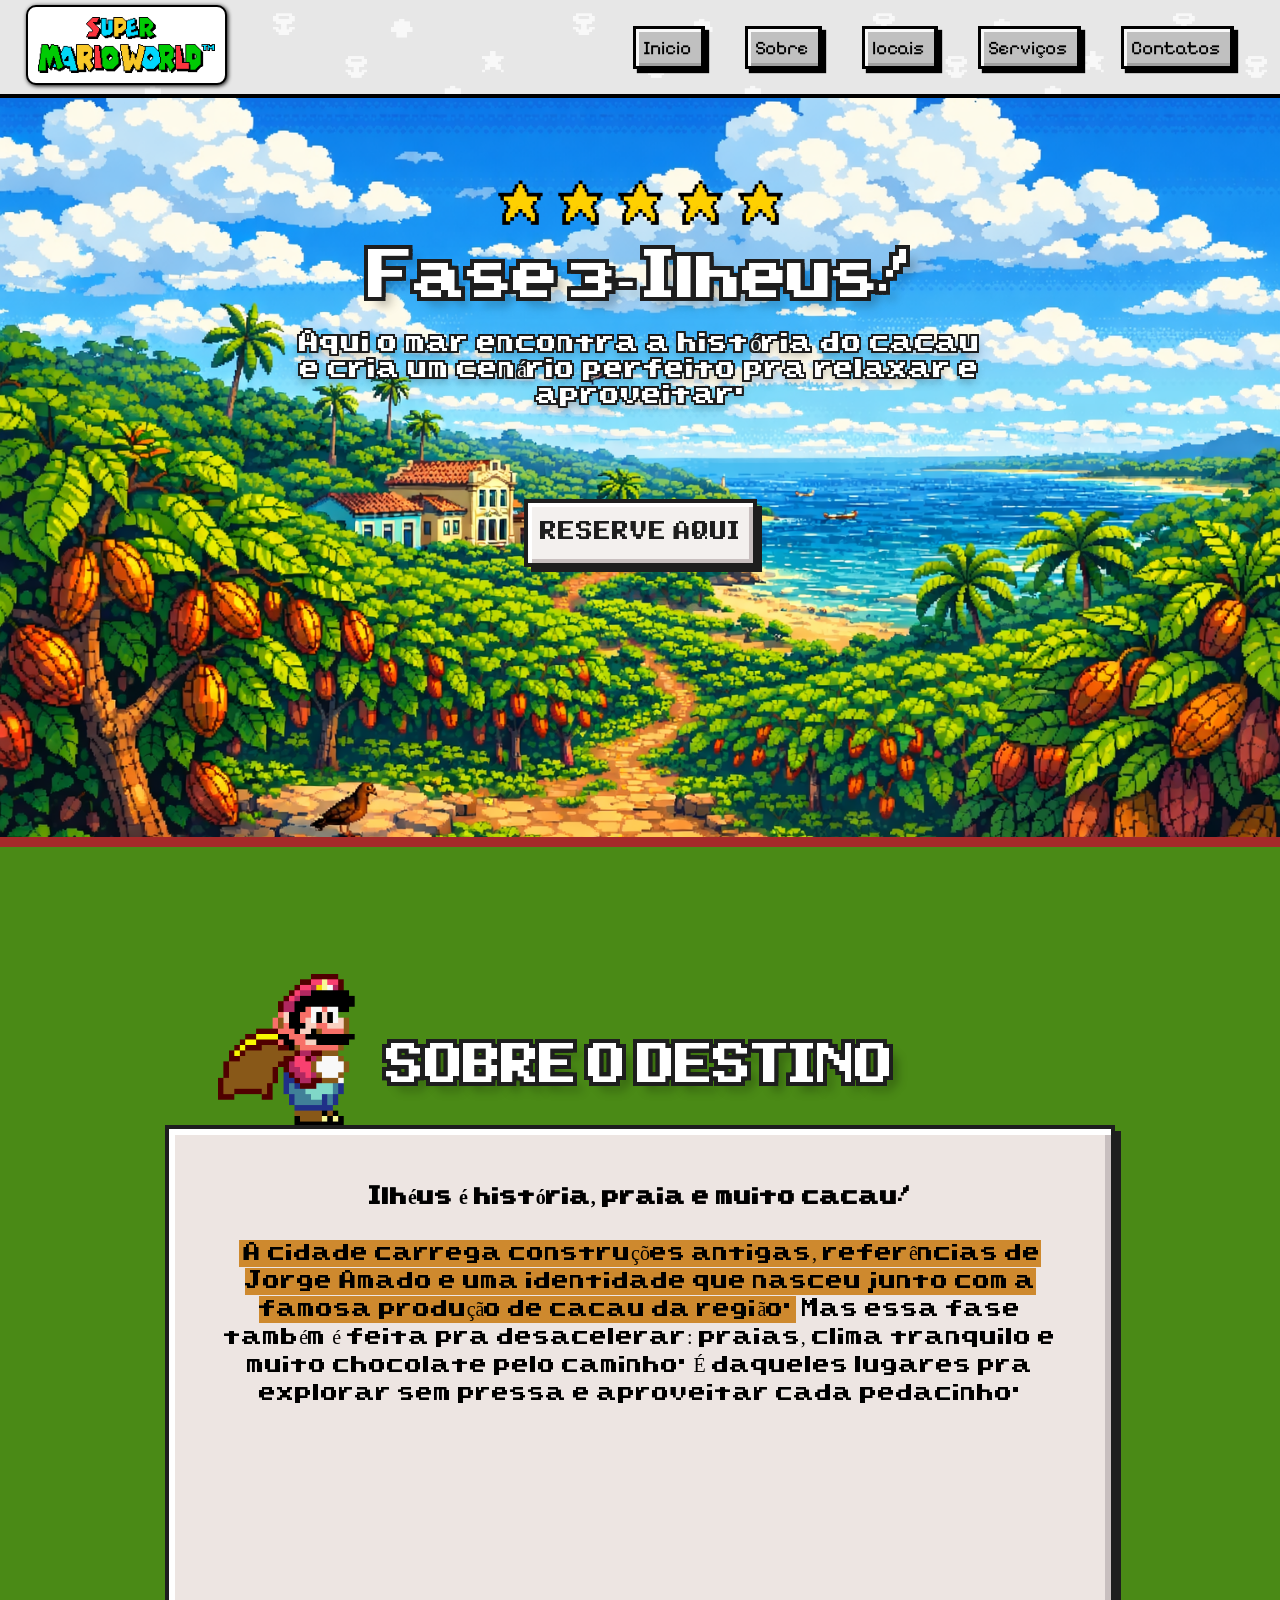
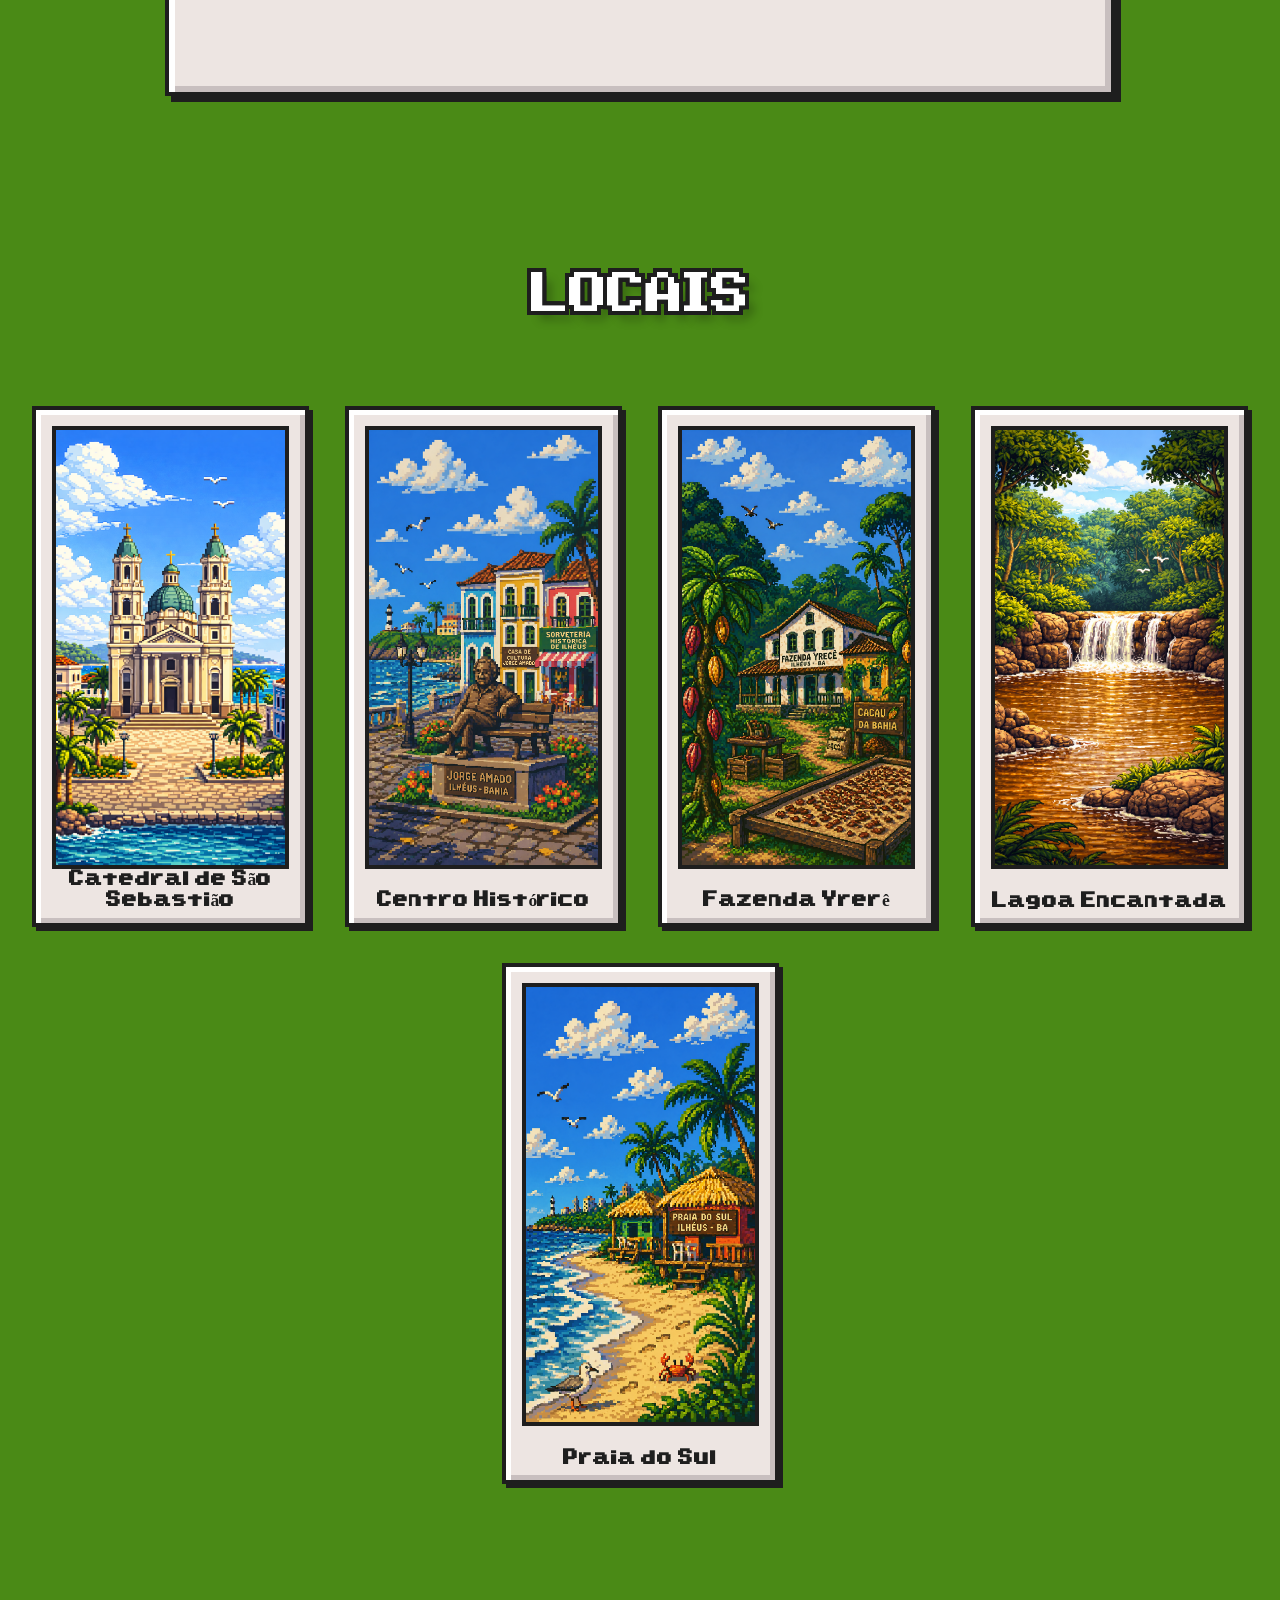
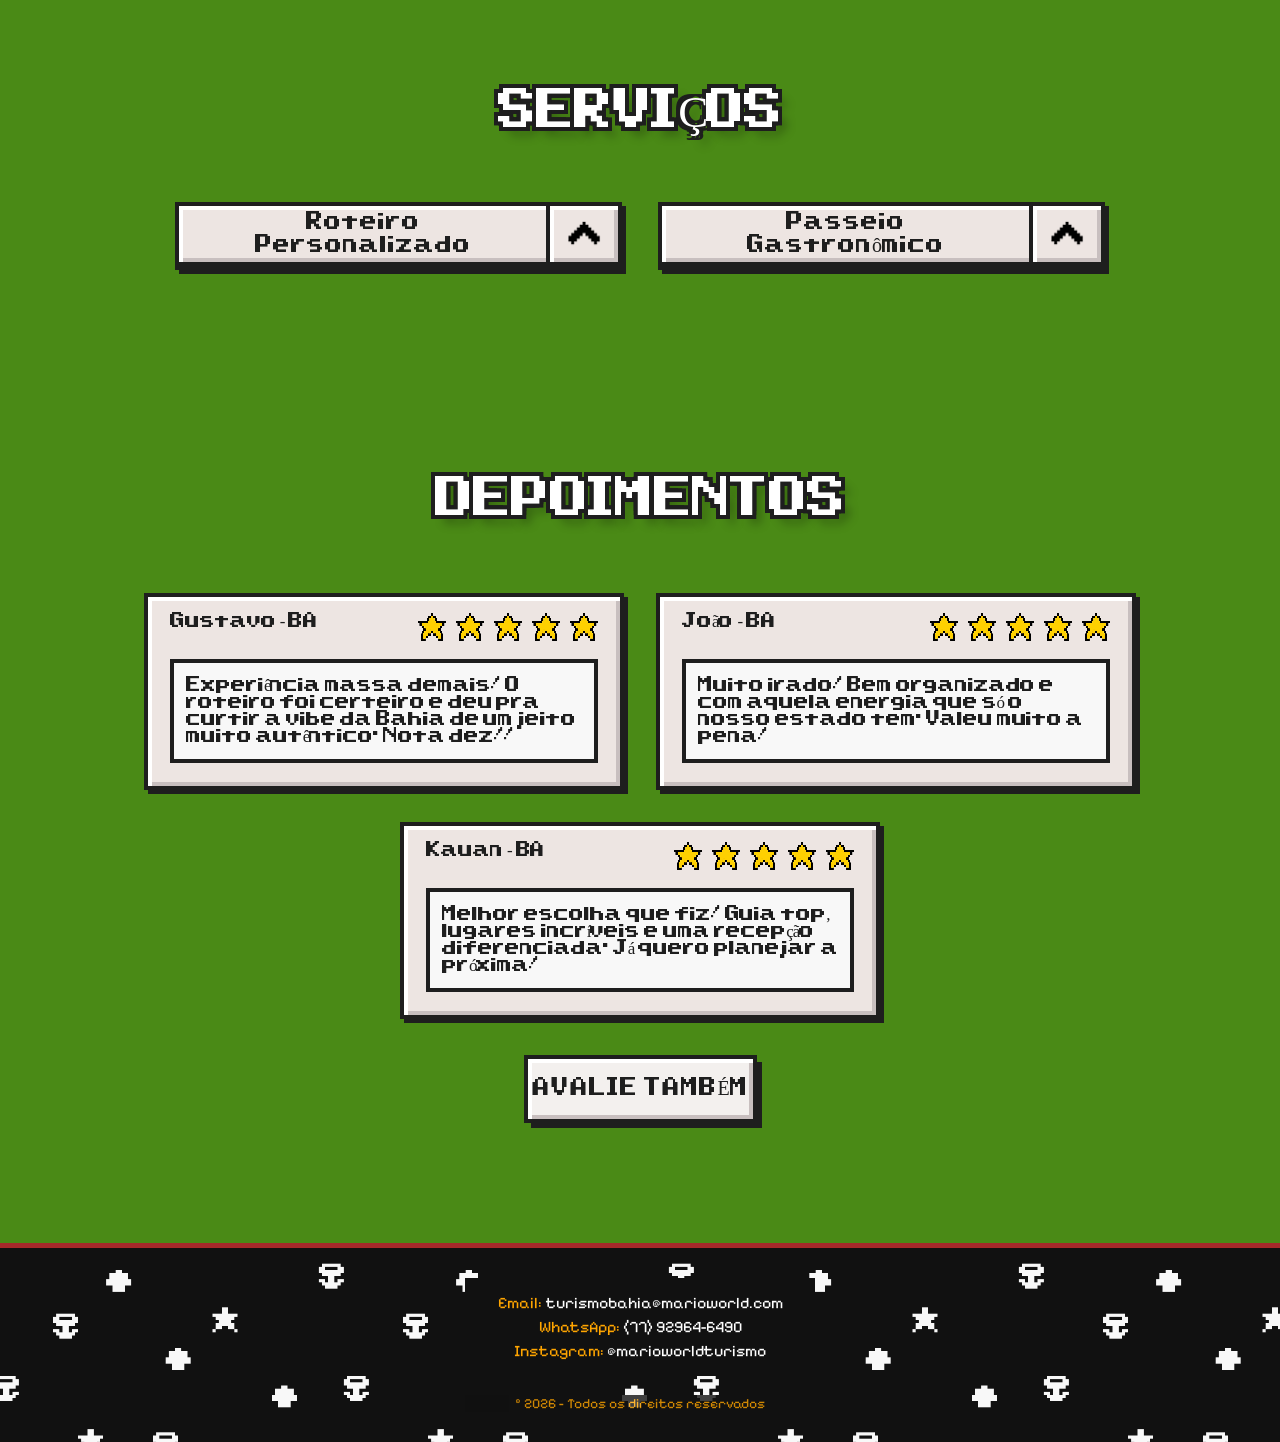
==== commit 51bf10d1: "alteração do restante dos textos" ====
--- a/Destinos- Mário Guia de Turístico/ilheus.html
+++ b/Destinos- Mário Guia de Turístico/ilheus.html
@@ -52,12 +52,8 @@
                         <h2>SOBRE O DESTINO</h2>
                         <div class="box-sobre">
                         <div class="text3">
-                        <p> <strong>Ilhéus é daquelas fases que você não precisa correr... é pra curtir no seu tempo.</strong></p> <br>
-                        <p><span class="destaquetext3">Conhecida pela história do cacau, a cidade carrega um charme único.</span> Andando pelo centro, você encontra construções antigas, histórias que marcaram época e referências que vão desde o auge do cacau até os tempos de Jorge Amado.</p> <br>
-                        <p>Mas ó... não é só história não, viu? Ilhéus também é praia boa, daquelas que você passa o dia sem nem ver o tempo passar. Mar, sol, brisa leve e um clima tranquilo que já te desacelera naturalmente.</p> <br>
-                        <p><span class="destaquetext3">E tem um detalhe que faz tudo ficar ainda melhor: o cacau tá em todo canto.</span> Seja no chocolate artesanal ou na própria história da cidade, você sente que Ilhéus tem identidade própria.</p> <br>
-                        <p>Agora deixa eu te falar… essa fase aqui é mais leve, mas tem seus segredos. Tem lugar mais vazio, praia mais bonita, cantinho que pouca gente conhece... e eu sei exatamente onde te levar pra aproveitar tudo do jeito certo.</p> <br>
-                        <p>Então vem tranquilo… que Ilhéus é pra viver com calma, mas do jeito certo.</p> <br>
+                        <p> <strong>Ilhéus é história, praia e muito cacau!</strong></p> <br>
+                        <p><span class="destaquetext3">A cidade carrega construções antigas, referências de Jorge Amado e uma identidade que nasceu junto com a famosa produção de cacau da região.</span> Mas essa fase também é feita pra desacelerar: praias, clima tranquilo e muito chocolate pelo caminho. É daqueles lugares pra explorar sem pressa e aproveitar cada pedacinho.</p> <br>
                         </div>
                         </div>
                     </section>
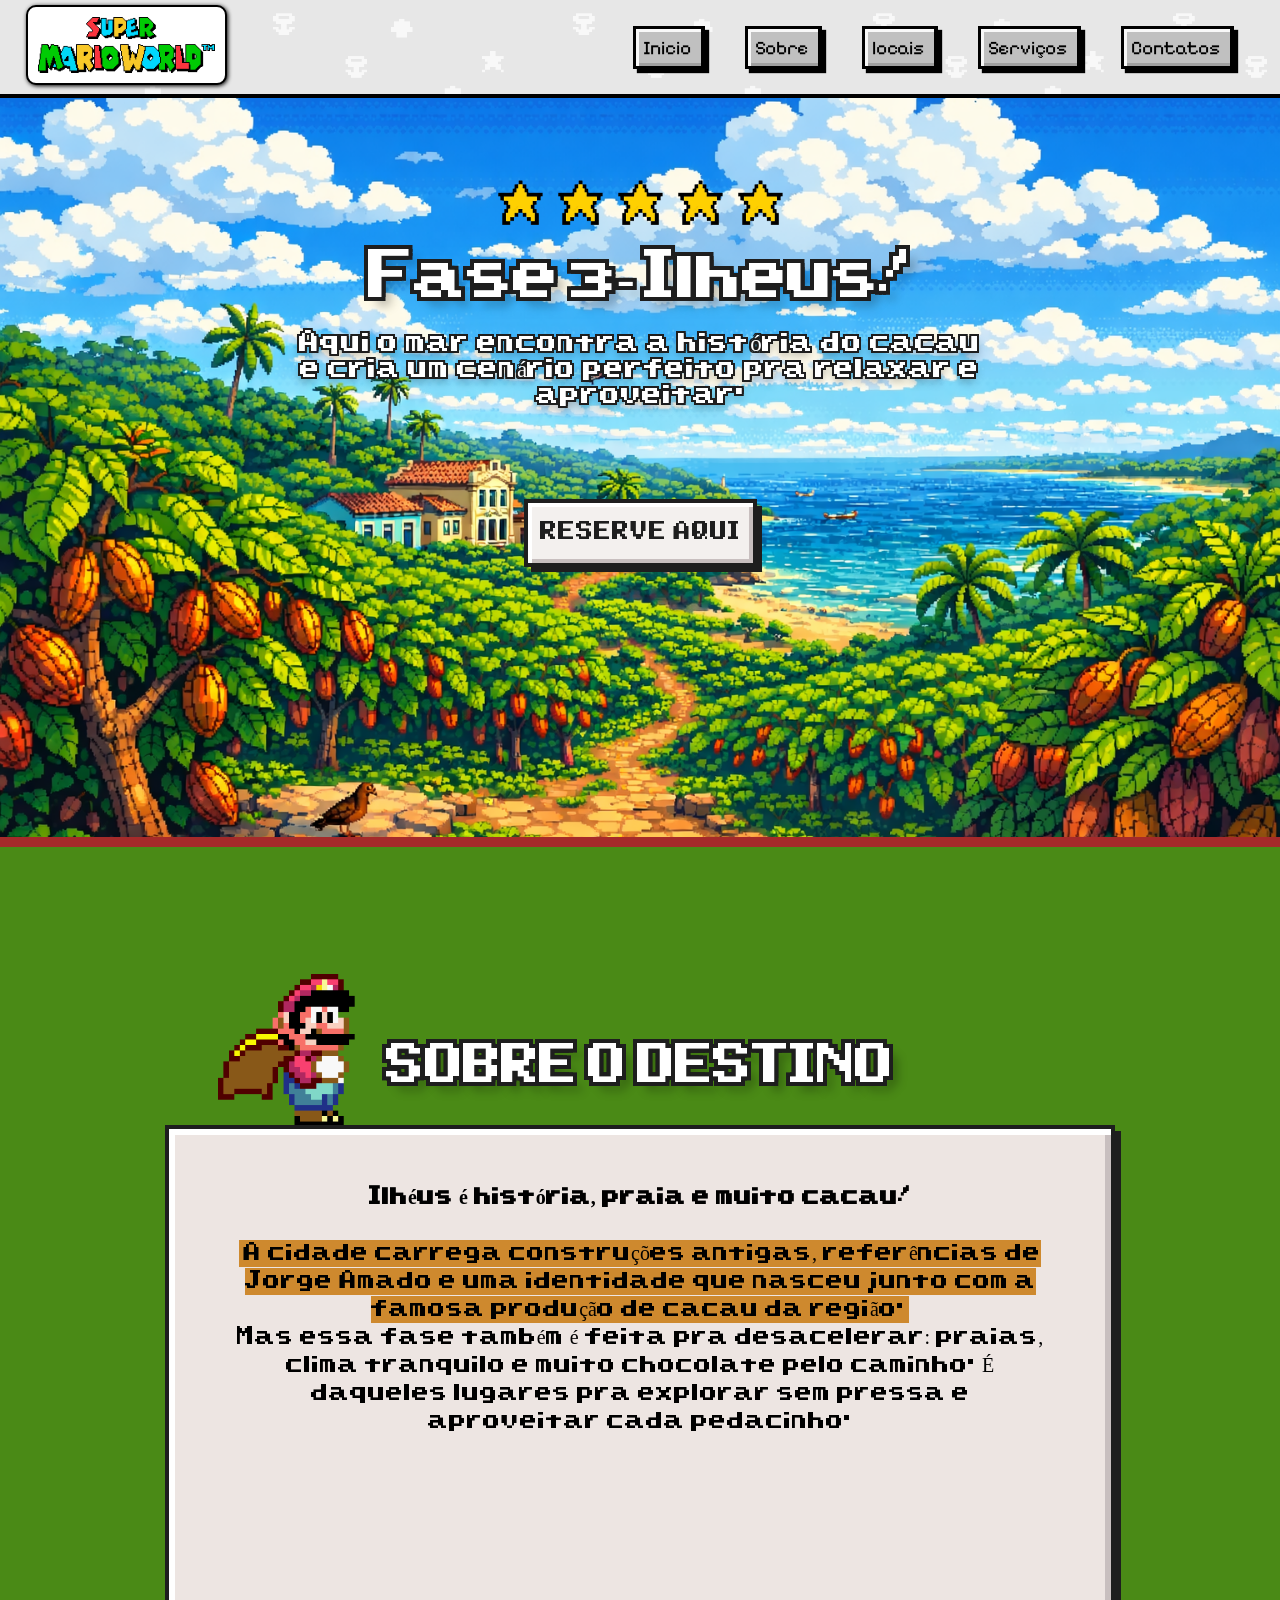
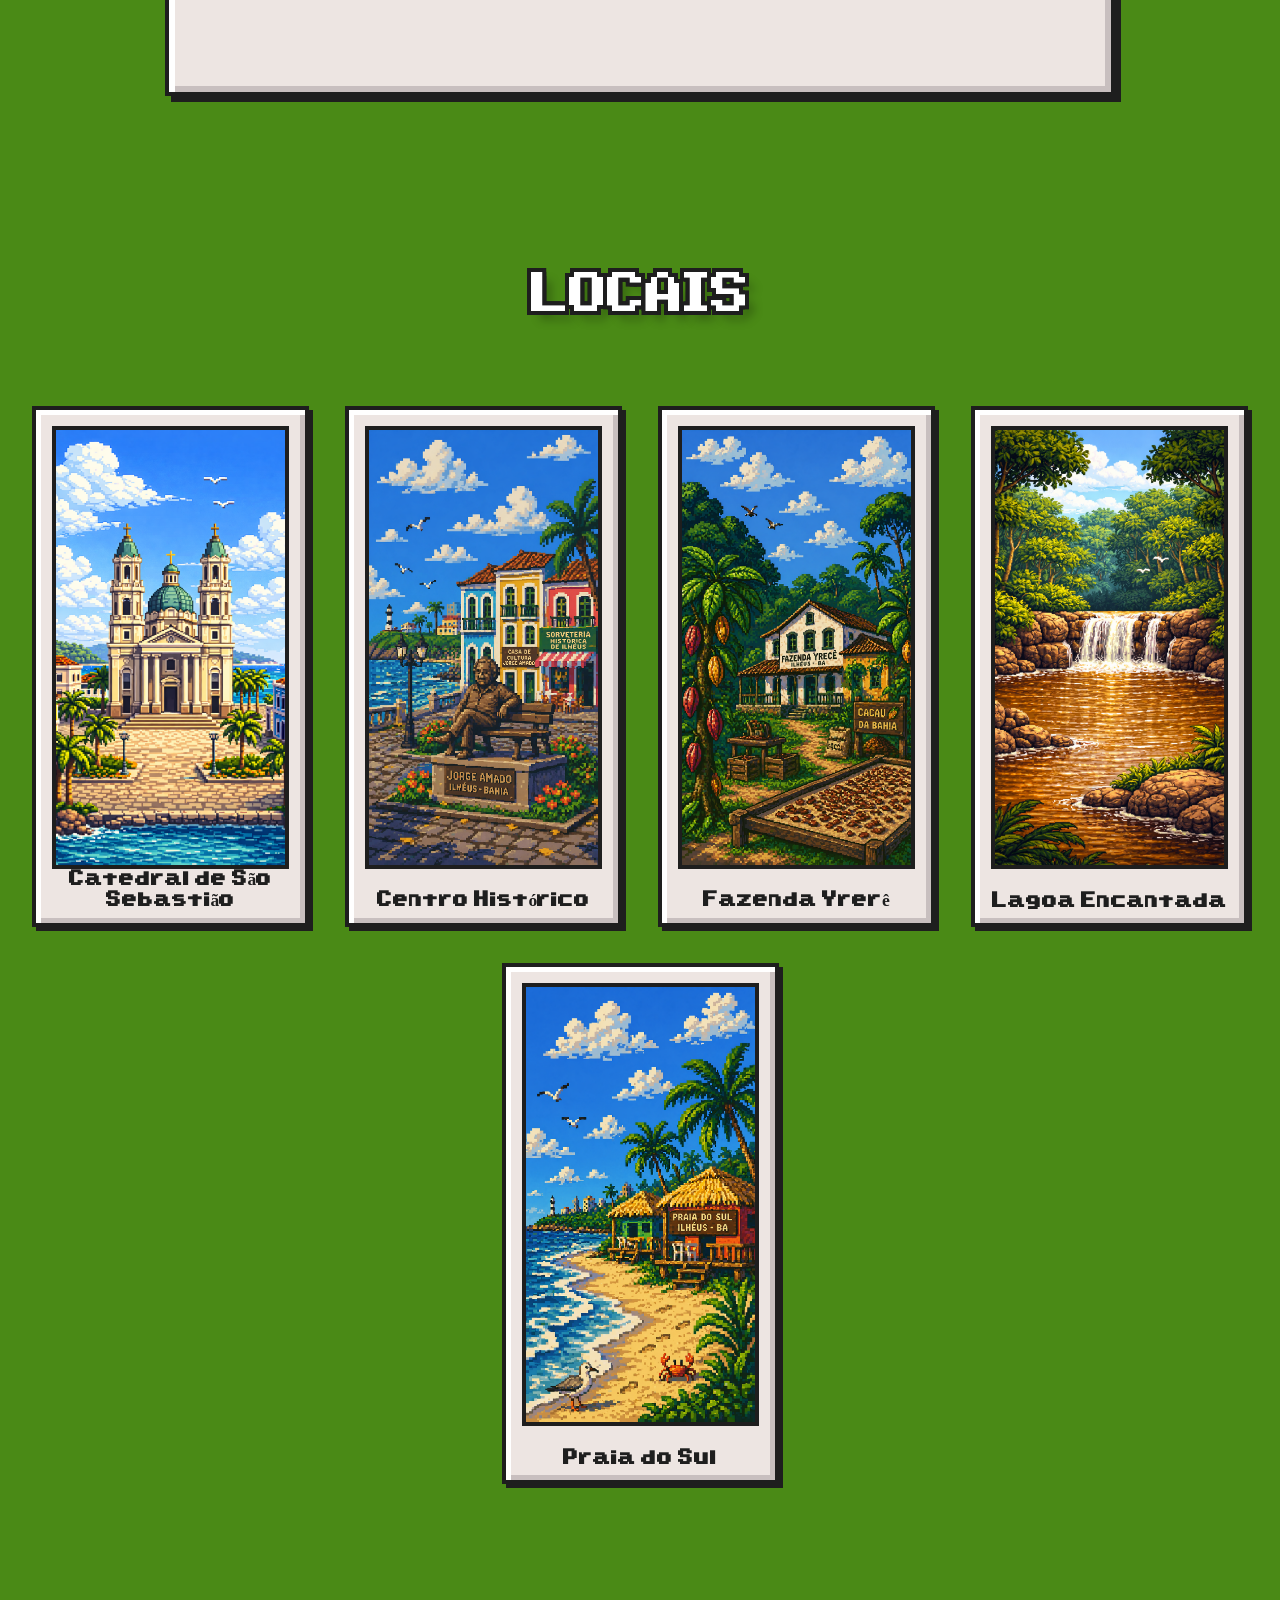
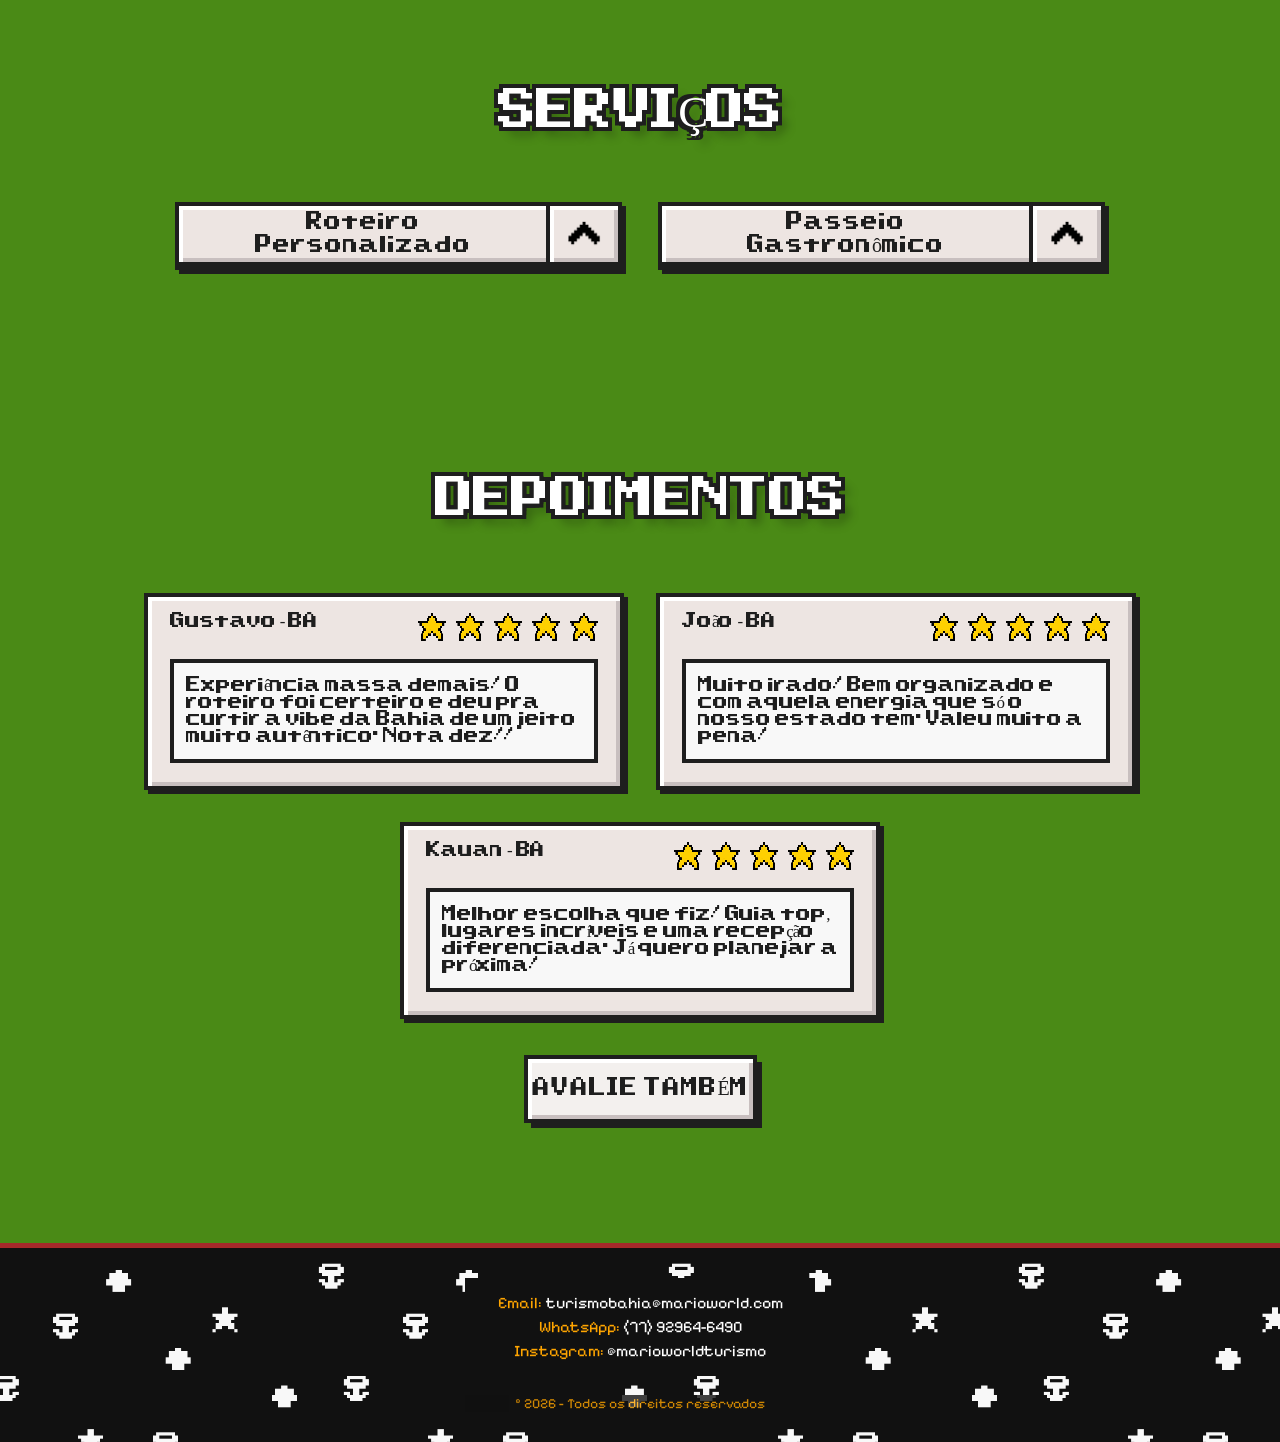
==== commit 12a1ff65: "outra alter" ====
--- a/Destinos- Mário Guia de Turístico/ilheus.html
+++ b/Destinos- Mário Guia de Turístico/ilheus.html
@@ -53,7 +53,7 @@
                         <div class="box-sobre">
                         <div class="text3">
                         <p> <strong>Ilhéus é história, praia e muito cacau!</strong></p> <br>
-                        <p><span class="destaquetext3">A cidade carrega construções antigas, referências de Jorge Amado e uma identidade que nasceu junto com a famosa produção de cacau da região.</span> Mas essa fase também é feita pra desacelerar: praias, clima tranquilo e muito chocolate pelo caminho. É daqueles lugares pra explorar sem pressa e aproveitar cada pedacinho.</p> <br>
+                        <p><span class="destaquetext3">A cidade carrega construções antigas, referências de Jorge Amado e uma identidade que nasceu junto com a famosa produção de cacau da região.</span> <br> Mas essa fase também é feita pra desacelerar: praias, clima tranquilo e muito chocolate pelo caminho. É daqueles lugares pra explorar sem pressa e aproveitar cada pedacinho.</p> <br>
                         </div>
                         </div>
                     </section>
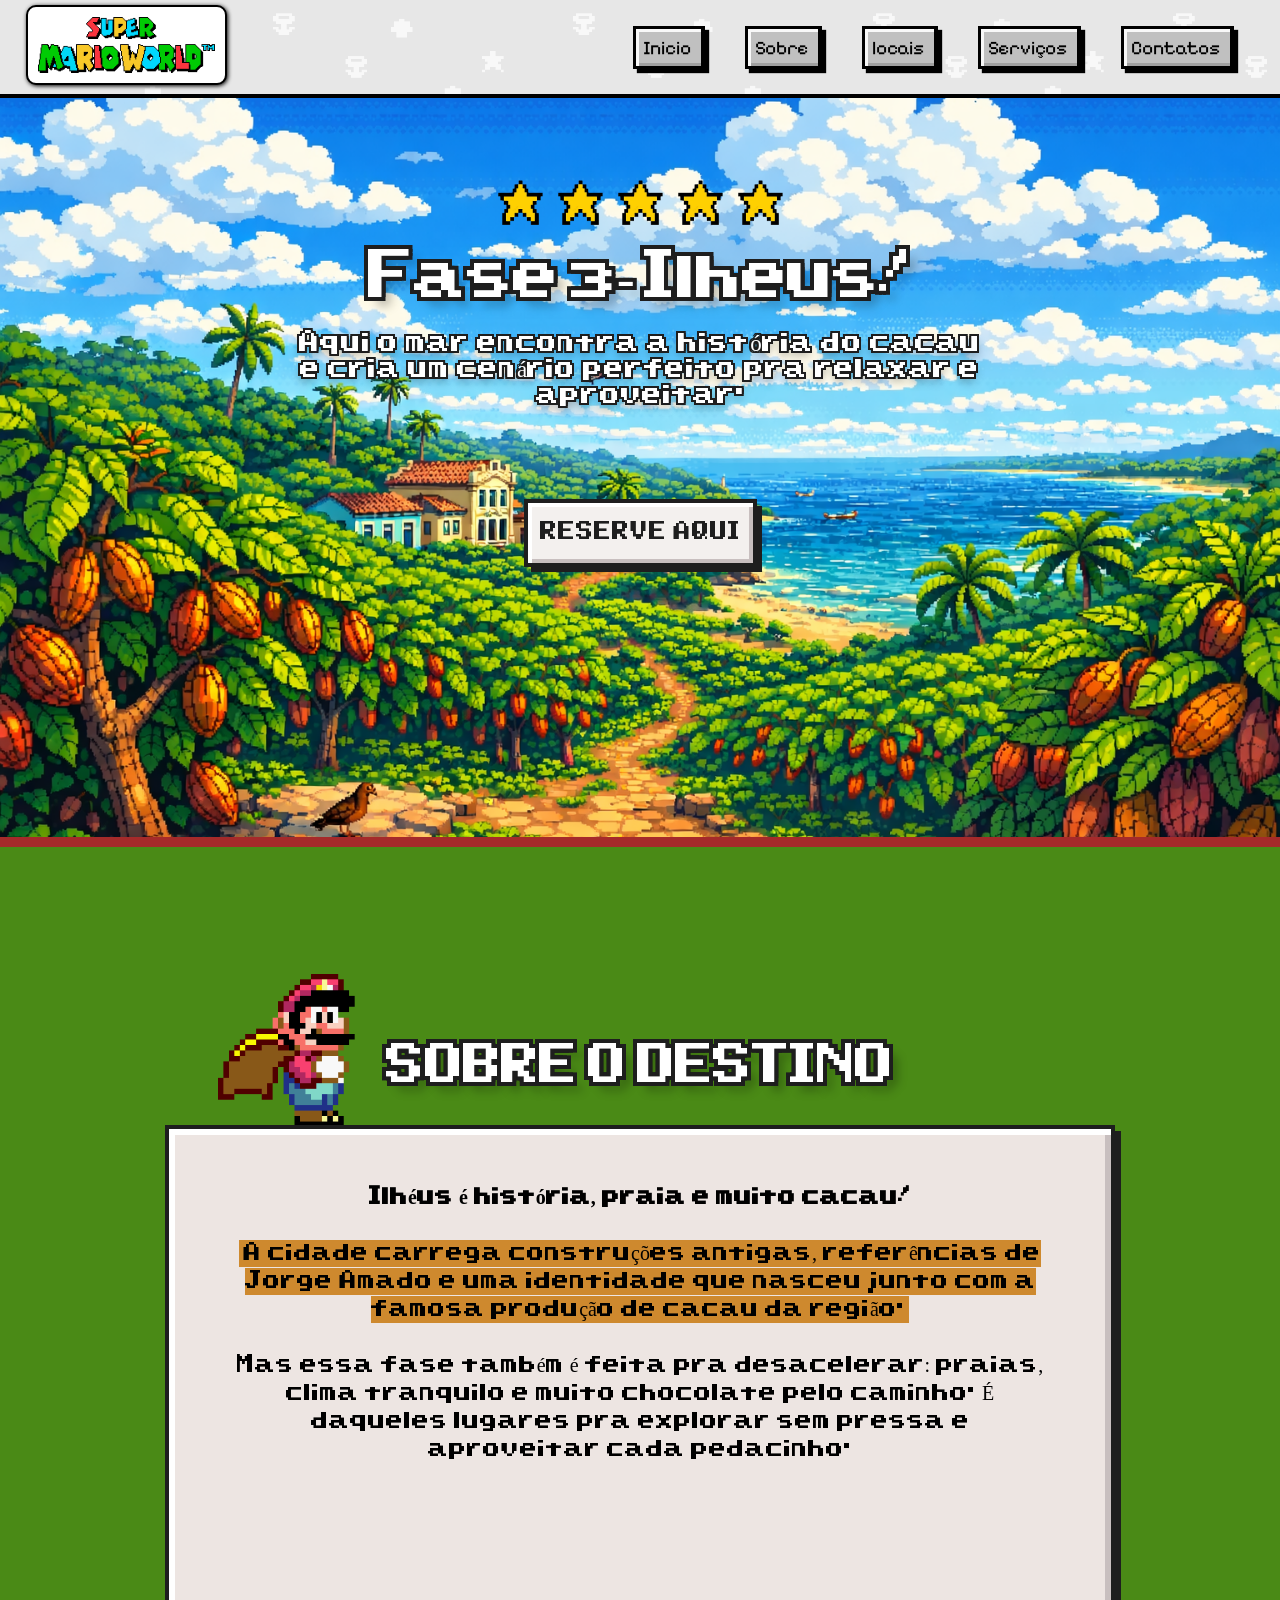
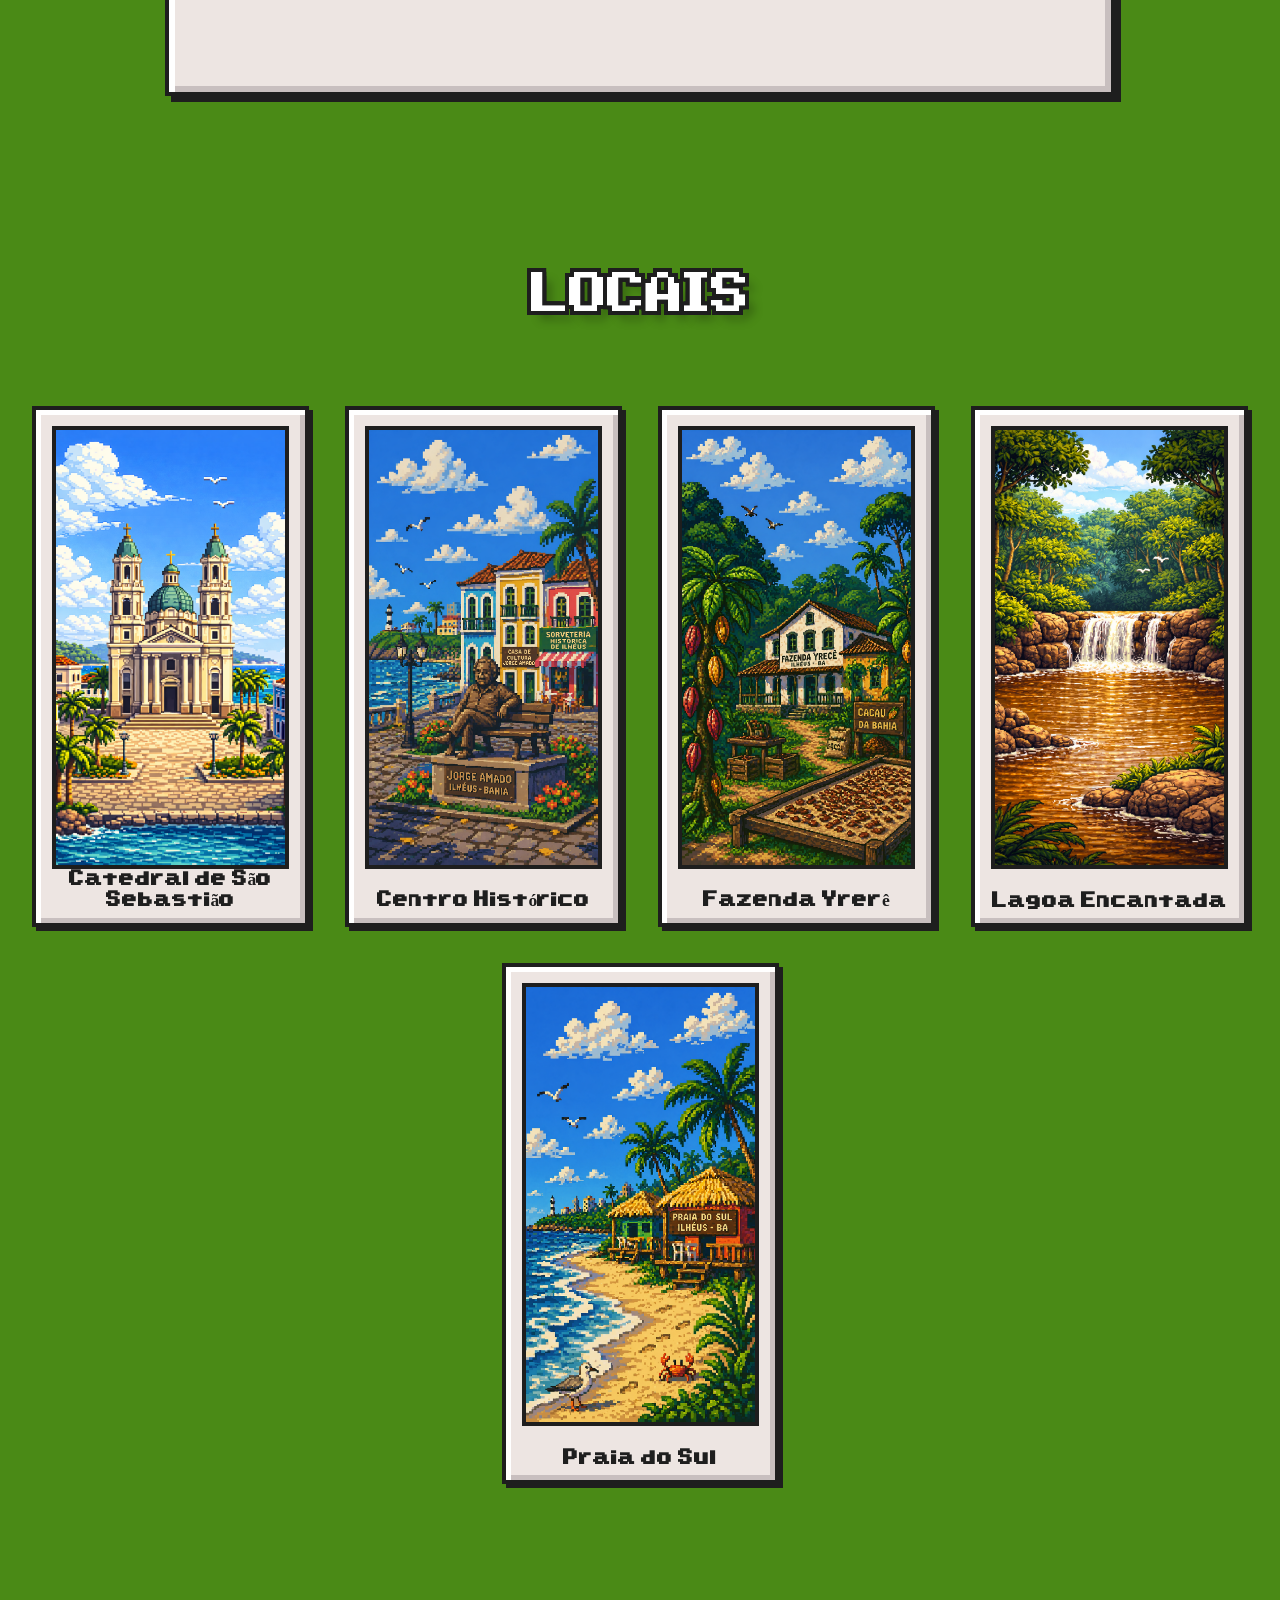
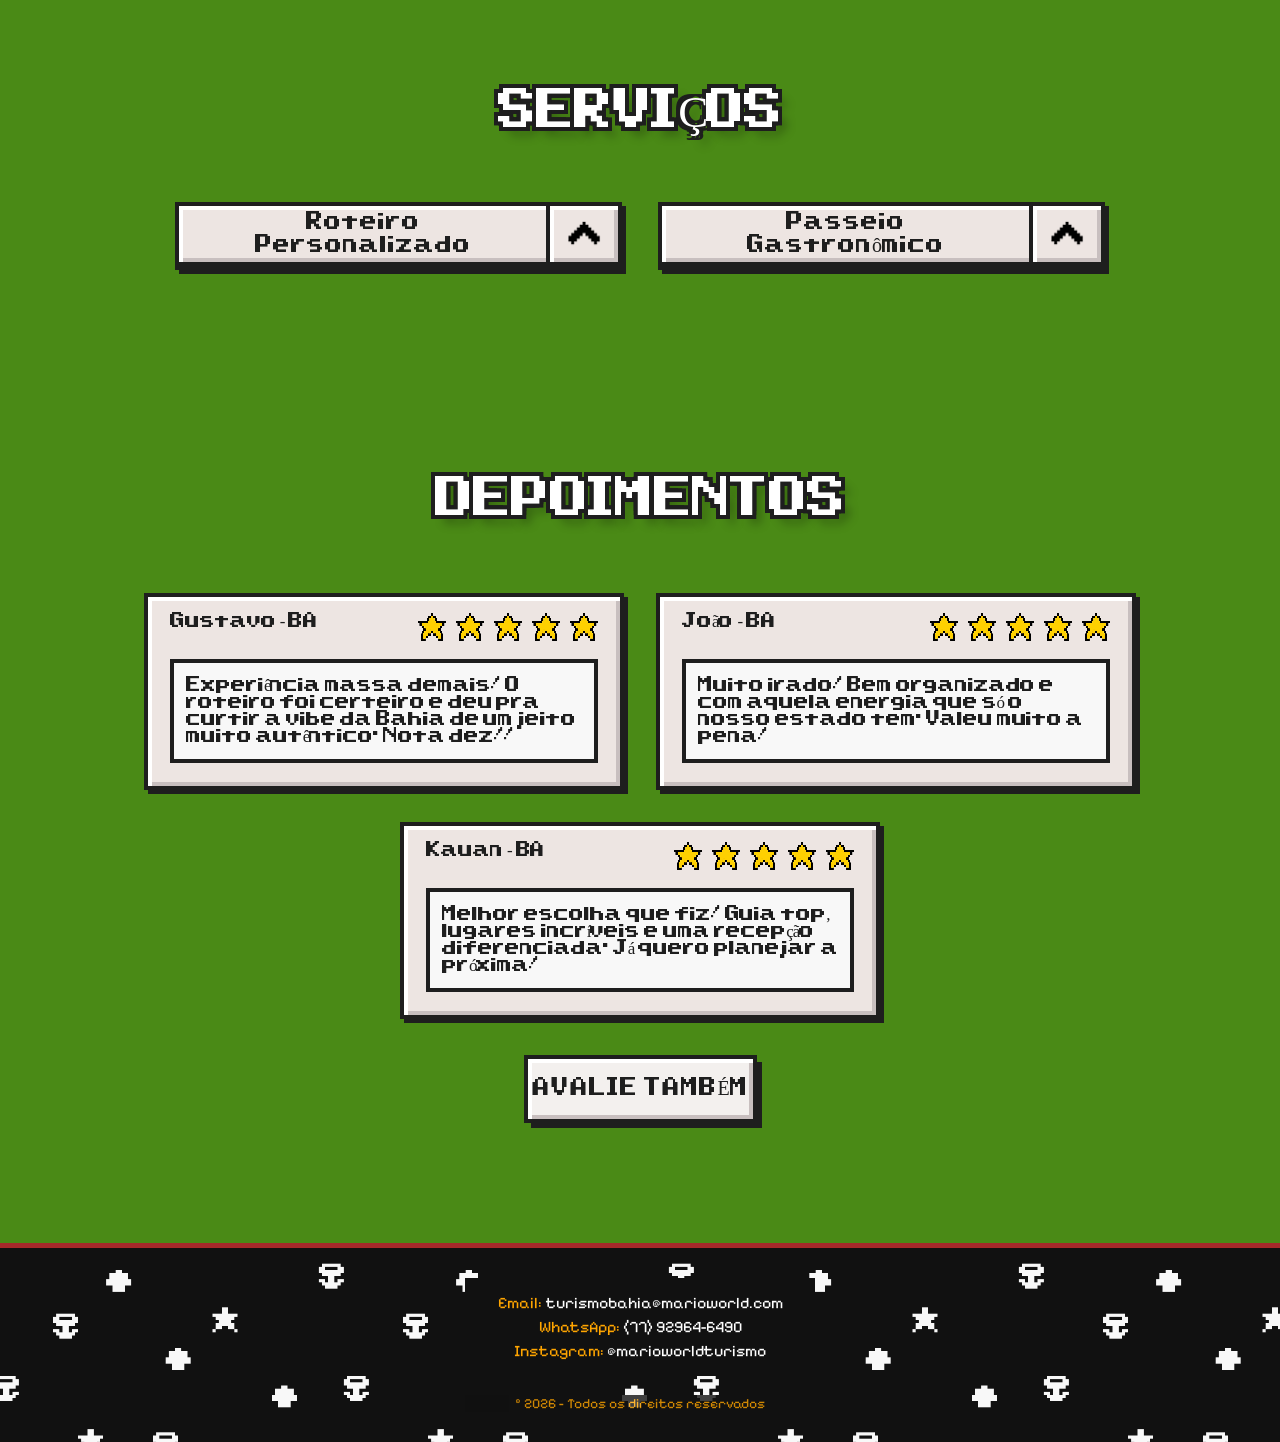
==== commit 9b1a64fa: "outra alter dessa vez br" ====
--- a/Destinos- Mário Guia de Turístico/ilheus.html
+++ b/Destinos- Mário Guia de Turístico/ilheus.html
@@ -53,7 +53,8 @@
                         <div class="box-sobre">
                         <div class="text3">
                         <p> <strong>Ilhéus é história, praia e muito cacau!</strong></p> <br>
-                        <p><span class="destaquetext3">A cidade carrega construções antigas, referências de Jorge Amado e uma identidade que nasceu junto com a famosa produção de cacau da região.</span> <br> Mas essa fase também é feita pra desacelerar: praias, clima tranquilo e muito chocolate pelo caminho. É daqueles lugares pra explorar sem pressa e aproveitar cada pedacinho.</p> <br>
+                        <p><span class="destaquetext3">A cidade carrega construções antigas, referências de Jorge Amado e uma identidade que nasceu junto com a famosa produção de cacau da região.</span> </p> <br>  
+                        <p> Mas essa fase também é feita pra desacelerar: praias, clima tranquilo e muito chocolate pelo caminho. É daqueles lugares pra explorar sem pressa e aproveitar cada pedacinho.</p> <br>
                         </div>
                         </div>
                     </section>
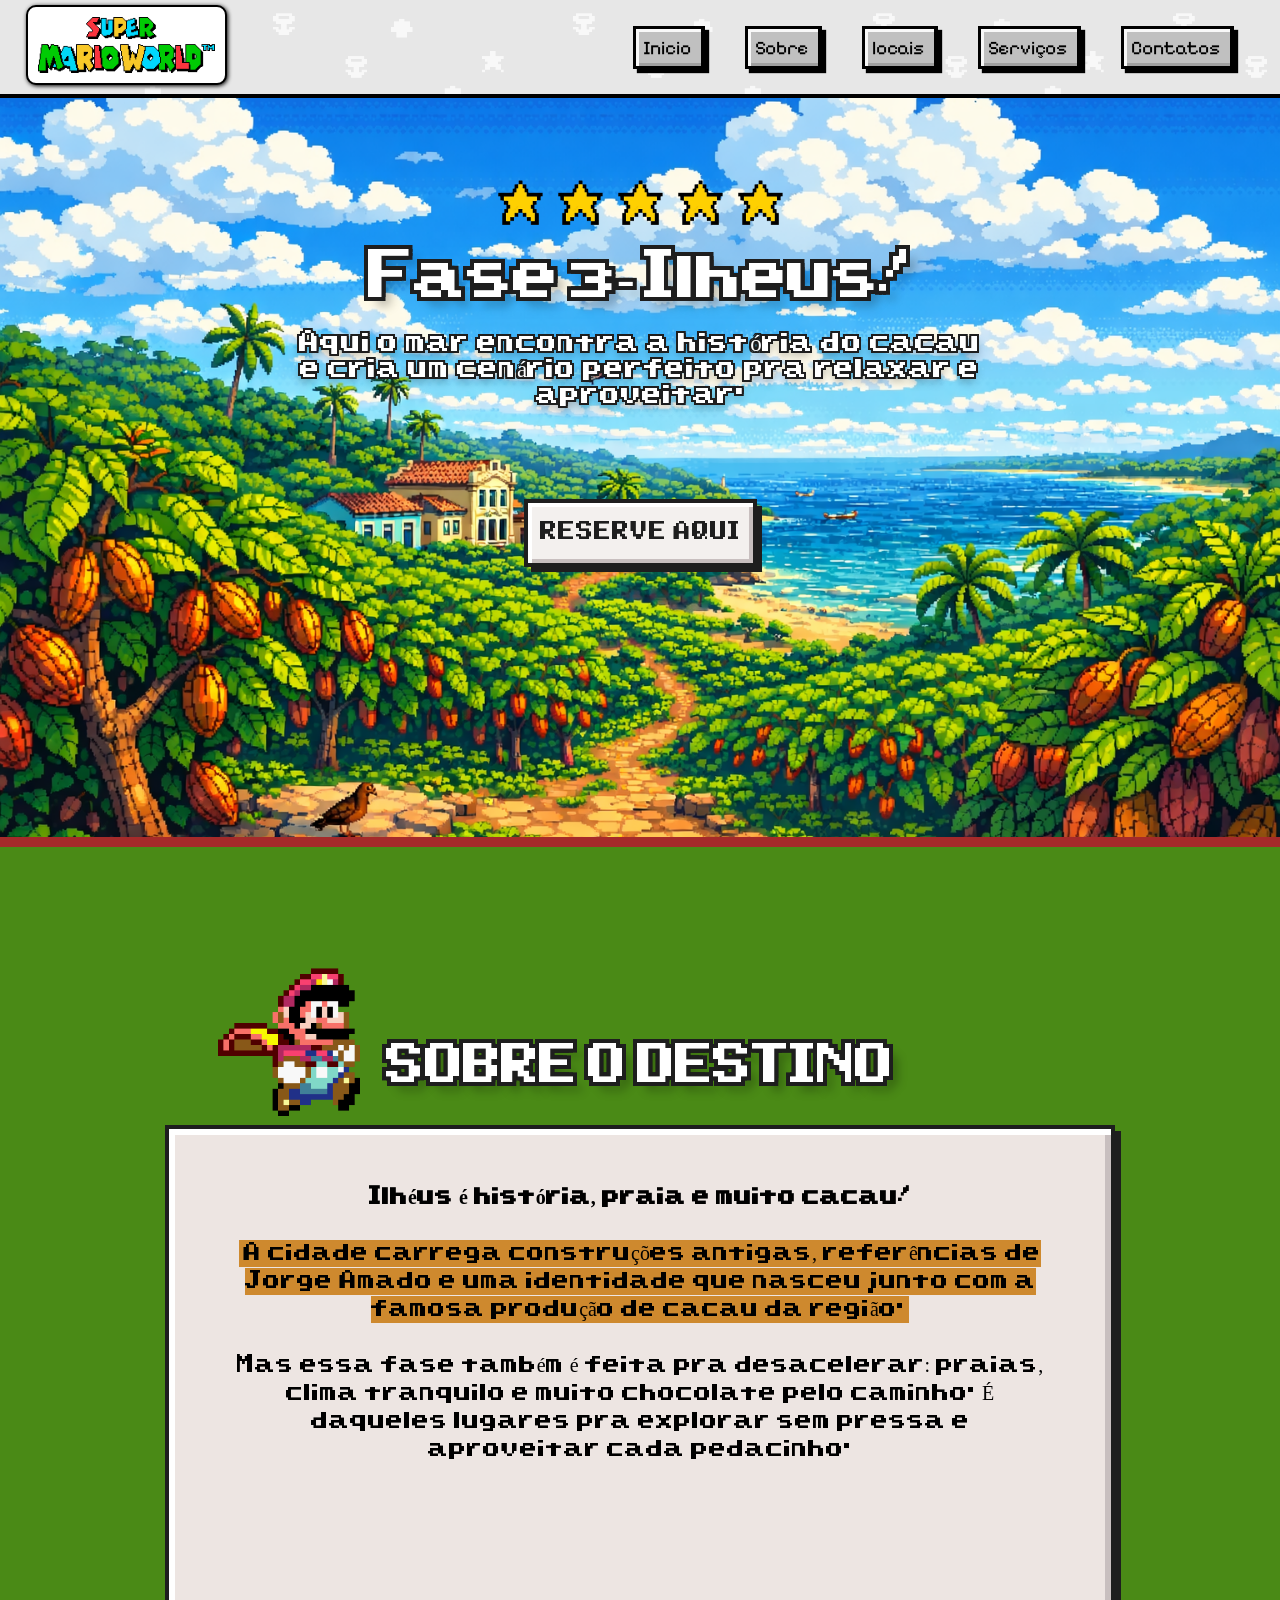
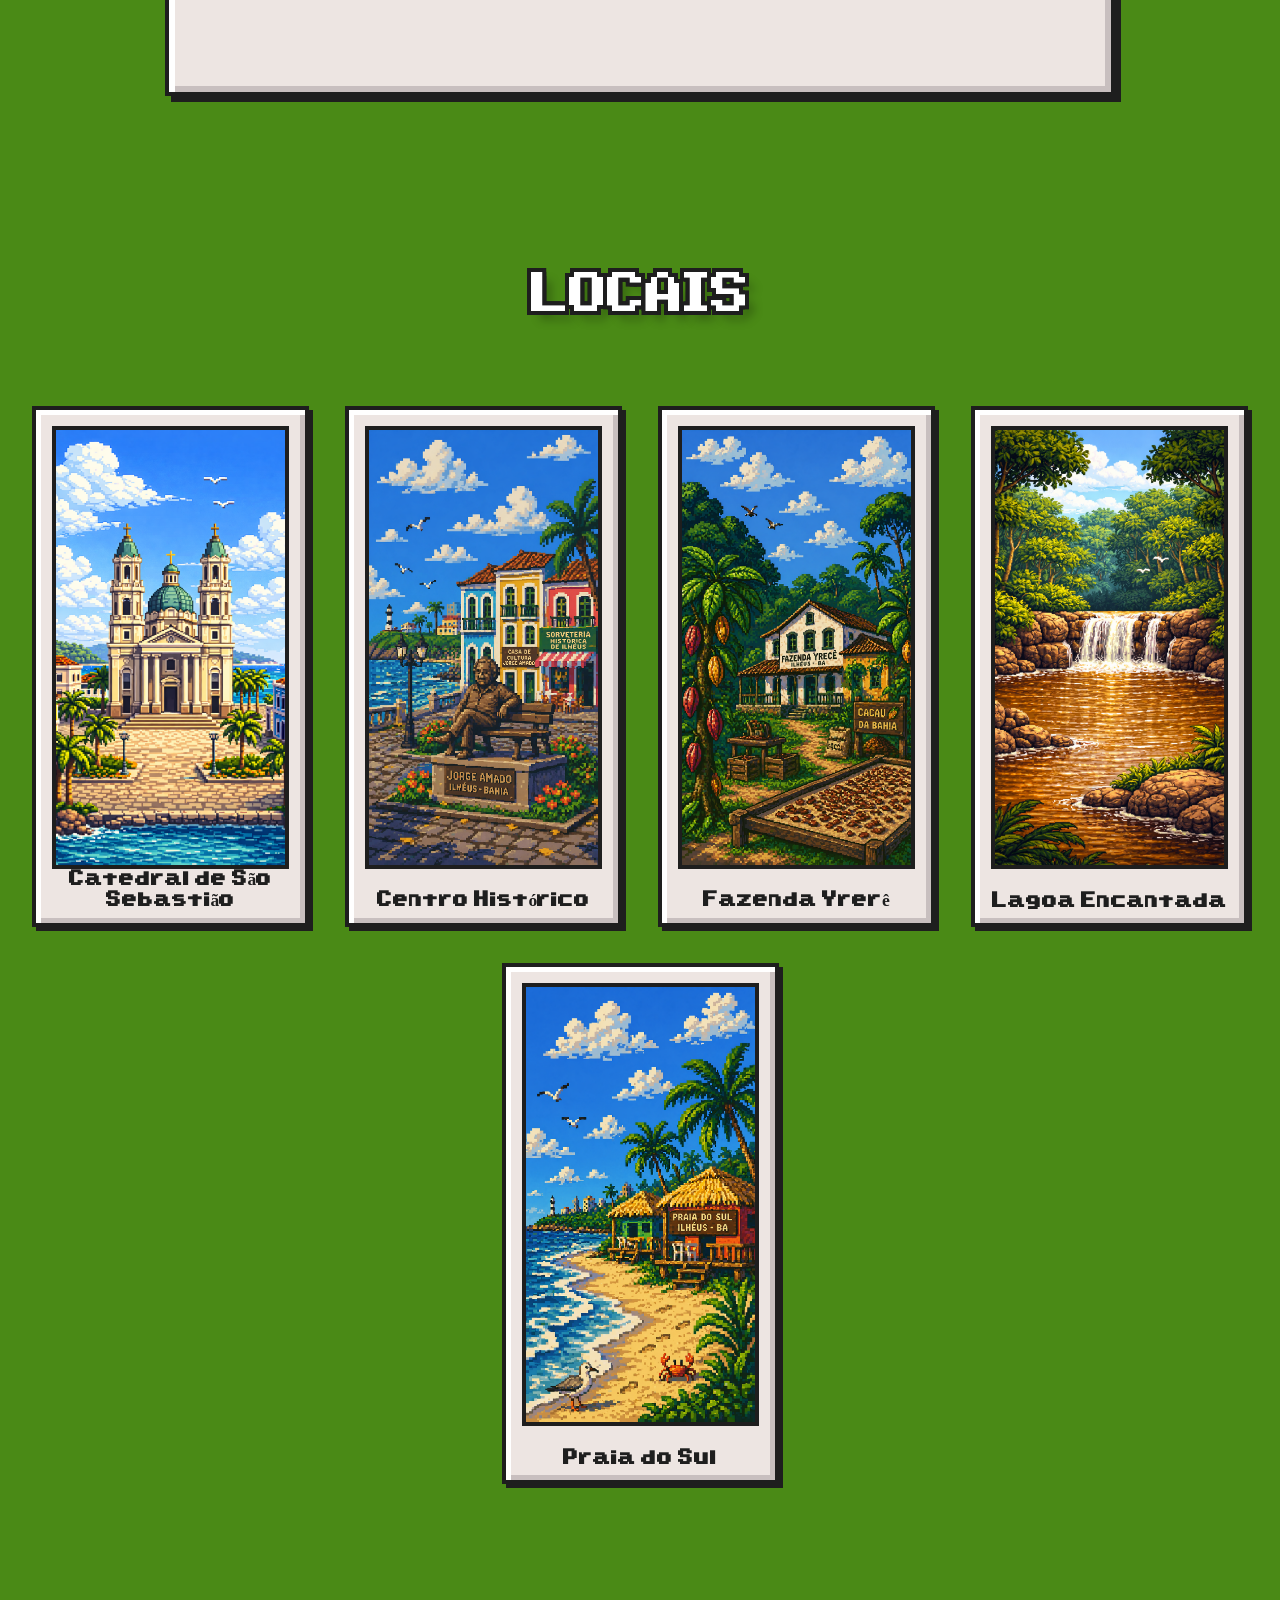
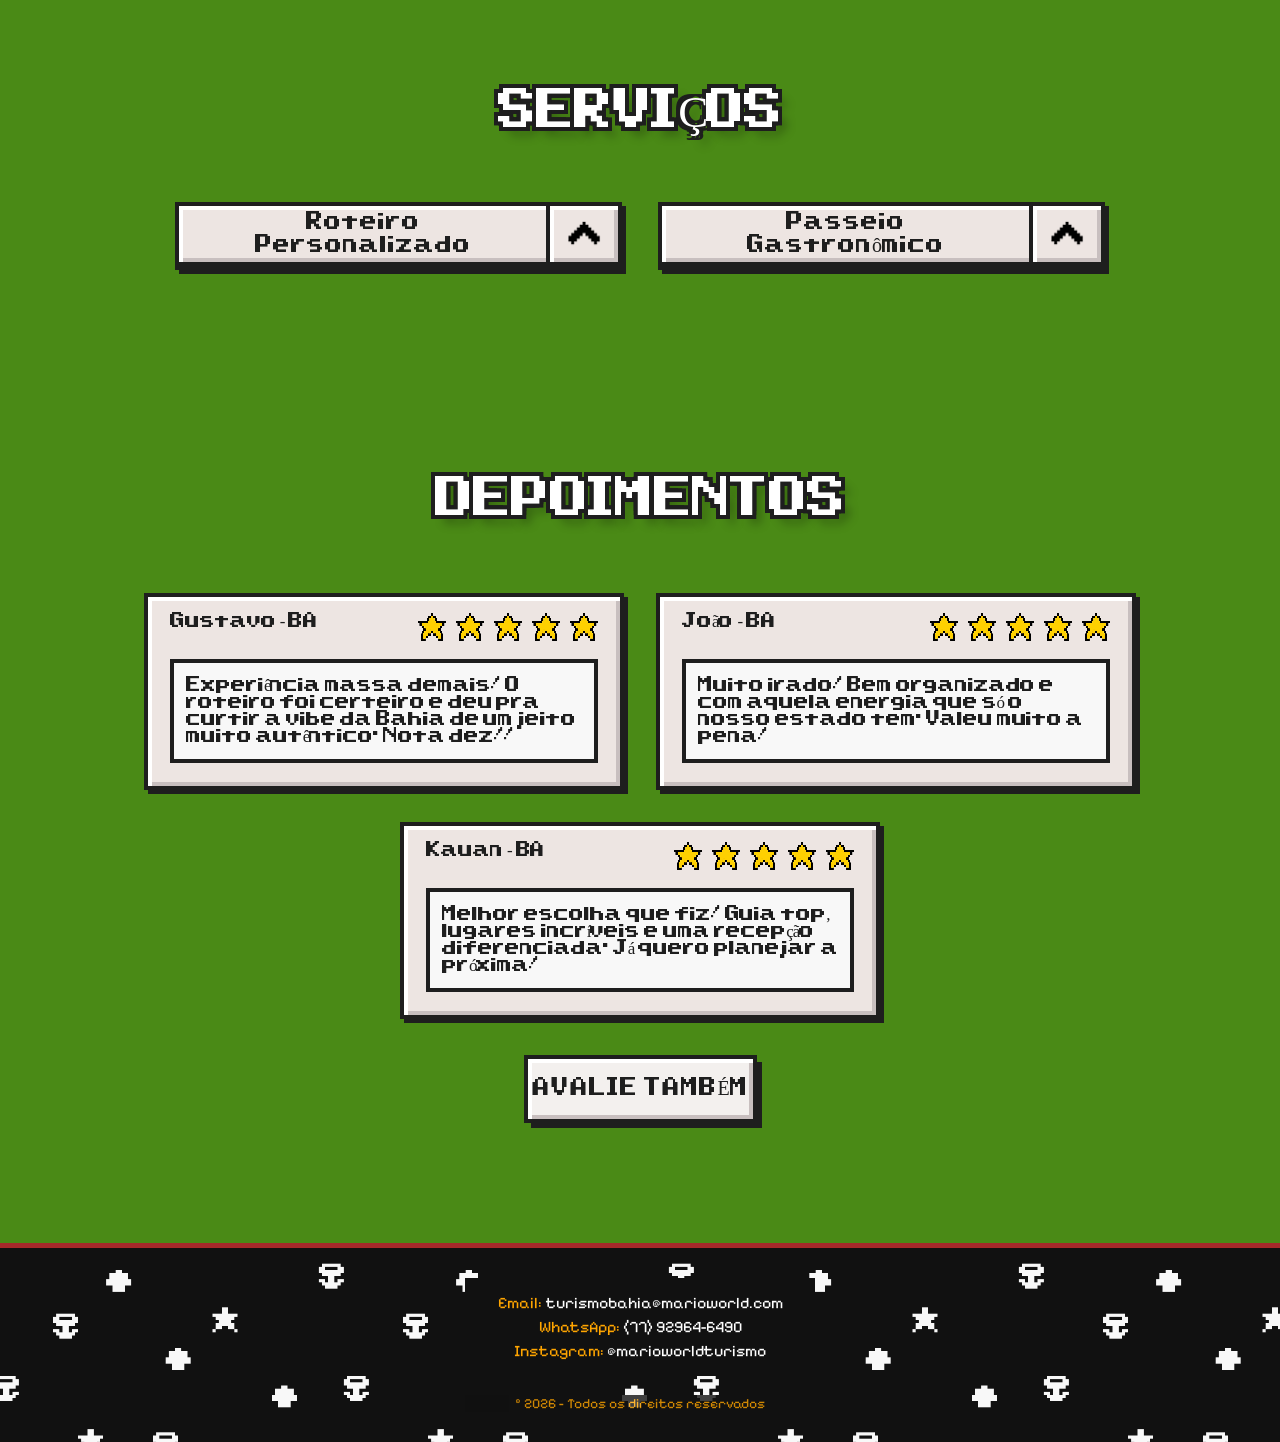
==== commit 42c7f205: "tentei ne" ====
--- a/Destinos- Mário Guia de Turístico/estilização.css
+++ b/Destinos- Mário Guia de Turístico/estilização.css
@@ -1670,4 +1670,4 @@
         font-size: 1rem;
         padding: 10px;
     }
-}+}
